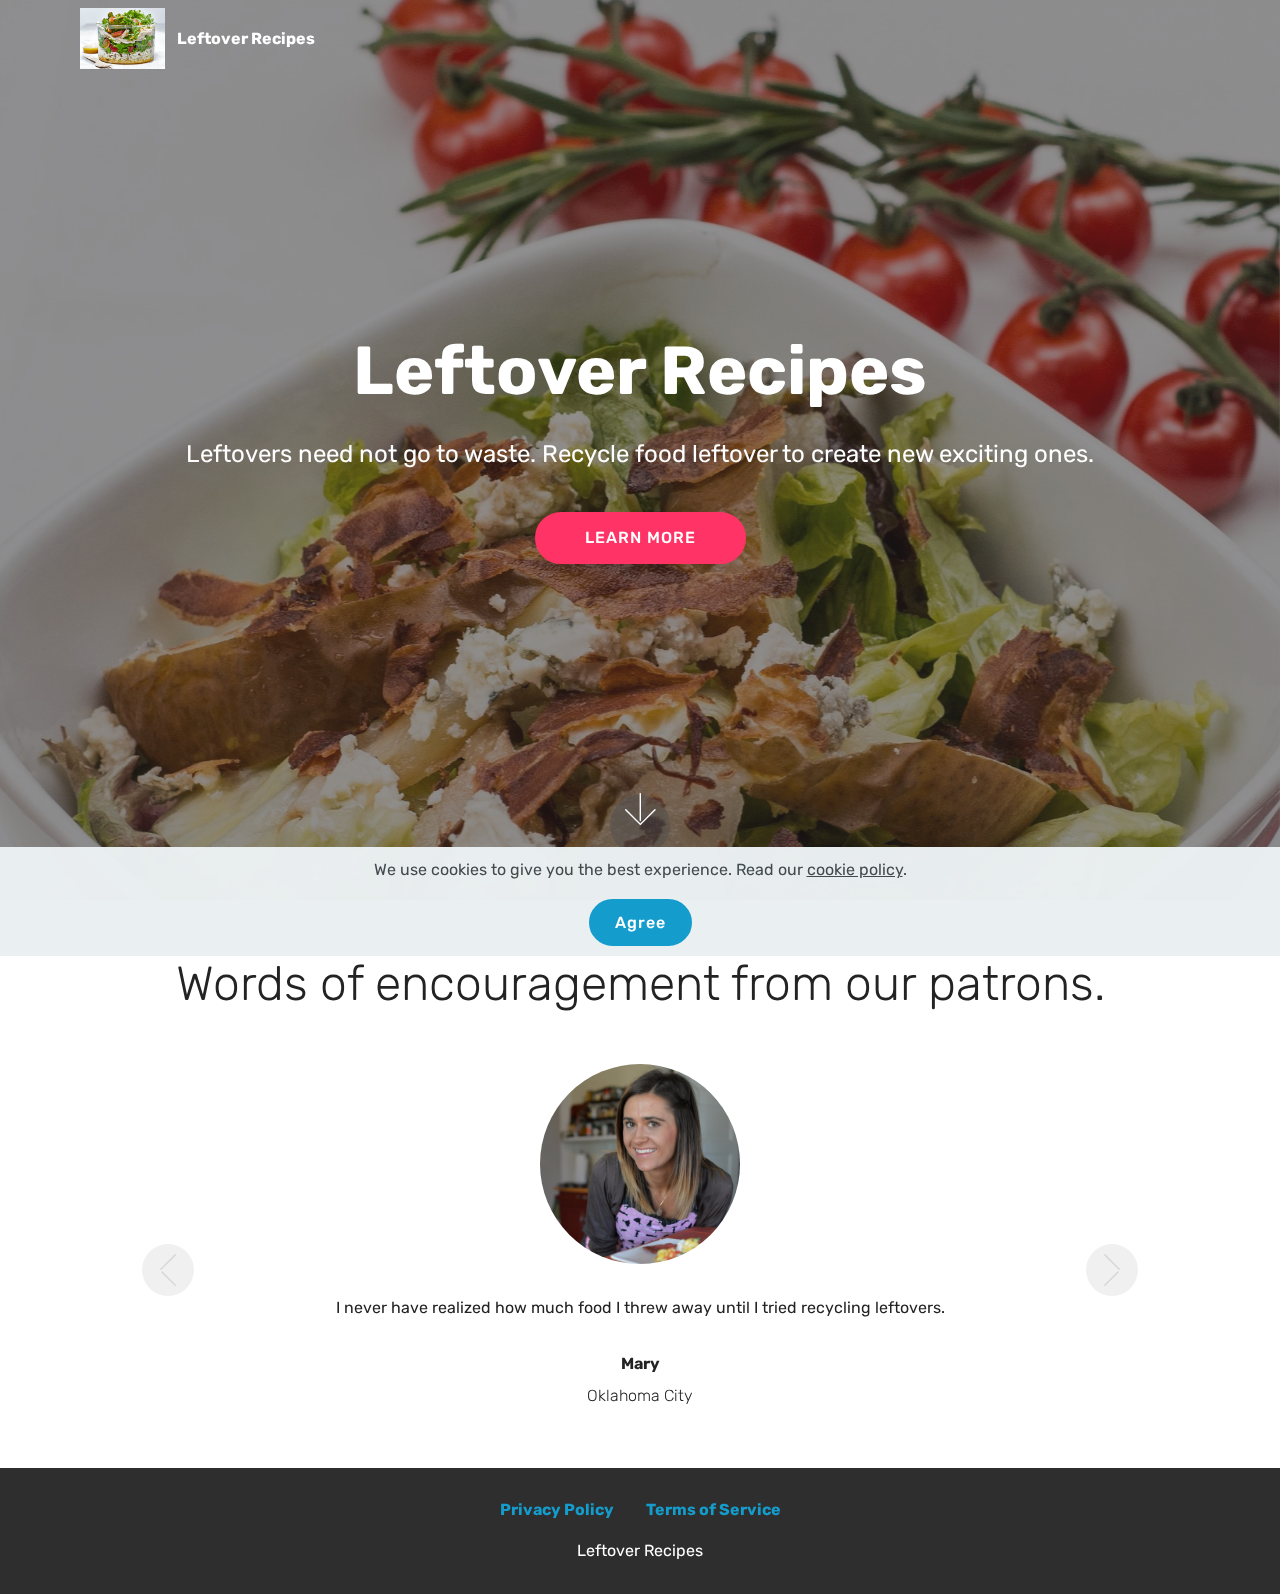
==== index.html @ 7e1d680c "create github pages" ====
<!DOCTYPE html>
<html  >
<head>
  <!-- Site made with Mobirise Website Builder v4.12.4, https://mobirise.com -->
  <meta charset="UTF-8">
  <meta http-equiv="X-UA-Compatible" content="IE=edge">
  <meta name="generator" content="Mobirise v4.12.4, mobirise.com">
  <meta name="twitter:card" content="summary_large_image"/>
  <meta name="twitter:image:src" content="assets/images/index-meta.jpeg">
  <meta property="og:image" content="assets/images/index-meta.jpeg">
  <meta name="twitter:title" content="Leftover Recipes - Home">
  <meta name="viewport" content="width=device-width, initial-scale=1, minimum-scale=1">
  <link rel="shortcut icon" href="assets/images/leftover-recipes.jpg" type="image/x-icon">
  <meta name="description" content="Leftovers need not go to waste. Recycle food leftover to create new exciting ones.">
  
  
  <title>Leftover Recipes - Home</title>
  <link rel="stylesheet" href="assets/web/assets/mobirise-icons/mobirise-icons.css">
  <link rel="stylesheet" href="assets/bootstrap/css/bootstrap.min.css">
  <link rel="stylesheet" href="assets/bootstrap/css/bootstrap-grid.min.css">
  <link rel="stylesheet" href="assets/bootstrap/css/bootstrap-reboot.min.css">
  <link rel="stylesheet" href="assets/web/assets/gdpr-plugin/gdpr-styles.css">
  <link rel="stylesheet" href="assets/tether/tether.min.css">
  <link rel="stylesheet" href="assets/socicon/css/styles.css">
  <link rel="stylesheet" href="assets/dropdown/css/style.css">
  <link rel="stylesheet" href="assets/theme/css/style.css">
  <link rel="preload" as="style" href="assets/mobirise/css/mbr-additional.css"><link rel="stylesheet" href="assets/mobirise/css/mbr-additional.css" type="text/css">
  
  
  
</head>
<body>
  <section class="menu cid-s7zmcyveAb" once="menu" id="menu1-0">

    

    <nav class="navbar navbar-expand beta-menu navbar-dropdown align-items-center navbar-fixed-top navbar-toggleable-sm bg-color transparent">
        <button class="navbar-toggler navbar-toggler-right" type="button" data-toggle="collapse" data-target="#navbarSupportedContent" aria-controls="navbarSupportedContent" aria-expanded="false" aria-label="Toggle navigation">
            <div class="hamburger">
                <span></span>
                <span></span>
                <span></span>
                <span></span>
            </div>
        </button>
        <div class="menu-logo">
            <div class="navbar-brand">
                <span class="navbar-logo">
                    <a href="index.html">
                         <img src="assets/images/leftover-recipes.jpg" alt="Mobirise" title="" style="height: 3.8rem;">
                    </a>
                </span>
                <span class="navbar-caption-wrap"><a class="navbar-caption text-white display-4" href="index.html">
                        Leftover Recipes<br></a></span>
            </div>
        </div>
        <div class="collapse navbar-collapse" id="navbarSupportedContent">
            
            
        </div>
    </nav>
</section>

<section class="engine"><a href="https://mobirise.info/p">website templates free download</a></section><section class="cid-s7zmdQbKcG mbr-fullscreen mbr-parallax-background" id="header2-1">

    

    <div class="mbr-overlay" style="opacity: 0.5; background-color: rgb(35, 35, 35);"></div>

    <div class="container align-center">
        <div class="row justify-content-md-center">
            <div class="mbr-white col-md-10">
                <h1 class="mbr-section-title mbr-bold pb-3 mbr-fonts-style display-1">Leftover Recipes</h1>
                
                <p class="mbr-text pb-3 mbr-fonts-style display-5">Leftovers need not go to waste. Recycle food leftover to create new exciting ones.</p>
                <div class="mbr-section-btn"><a class="btn btn-md btn-secondary display-4" href="product.html">LEARN MORE</a></div>
            </div>
        </div>
    </div>
    <div class="mbr-arrow hidden-sm-down" aria-hidden="true">
        <a href="#next">
            <i class="mbri-down mbr-iconfont"></i>
        </a>
    </div>
</section>

<section class="carousel slide testimonials-slider cid-s7znT4H8fy" data-interval="false" id="testimonials-slider1-5">
    
    

    

    <div class="container text-center">
        <h2 class="pb-5 mbr-fonts-style display-2">Words of encouragement from our patrons.</h2>

        <div class="carousel slide" role="listbox" data-pause="true" data-keyboard="false" data-ride="carousel" data-interval="5000">
            <div class="carousel-inner">
                
                
            <div class="carousel-item">
                    <div class="user col-md-8">
                        <div class="user_image">
                            <img src="assets/images/mbr-2.jpeg" alt="" title="">
                        </div>
                        <div class="user_text pb-3">
                            <p class="mbr-fonts-style display-7">
                                I never have realized how much food I threw away until I tried recycling leftovers.</p>
                        </div>
                        <div class="user_name mbr-bold pb-2 mbr-fonts-style display-7">Mary</div>
                        <div class="user_desk mbr-light mbr-fonts-style display-7">Oklahoma City</div>
                    </div>
                </div><div class="carousel-item">
                    <div class="user col-md-8">
                        <div class="user_image">
                            <img src="assets/images/mbr-3.jpeg" alt="" title="">
                        </div>
                        <div class="user_text pb-3">
                            <p class="mbr-fonts-style display-7">I don't mind eating leftovers but it's just so boring when you eat it cold or plain heated. But now I found some new excitement in being creative with my leftovers.&nbsp;</p>
                        </div>
                        <div class="user_name mbr-bold pb-2 mbr-fonts-style display-7">
                            Hannah</div>
                        <div class="user_desk mbr-light mbr-fonts-style display-7">
                            Idaho</div>
                    </div>
                </div></div>

            <div class="carousel-controls">
                <a class="carousel-control-prev" role="button" data-slide="prev">
                  <span aria-hidden="true" class="mbri-arrow-prev mbr-iconfont"></span>
                  <span class="sr-only">Previous</span>
                </a>
                
                <a class="carousel-control-next" role="button" data-slide="next">
                  <span aria-hidden="true" class="mbri-arrow-next mbr-iconfont"></span>
                  <span class="sr-only">Next</span>
                </a>
            </div>
        </div>
    </div>
</section>

<section once="footers" class="cid-s7zmz4a31J" id="footer7-4">

    

    

    <div class="container">
        <div class="media-container-row align-center mbr-white">
            <div class="row row-links">
                <ul class="foot-menu">
                    
                    
                    
                    
                    
                <li class="foot-menu-item mbr-fonts-style display-7"><a href="privacy.html"><strong>Privacy Policy</strong></a></li><li class="foot-menu-item mbr-fonts-style display-7"><a href="terms.html"><strong>Terms of Service</strong></a></li></ul>
            </div>
            
            <div class="row row-copirayt">
                <p class="mbr-text mb-0 mbr-fonts-style mbr-white align-center display-7">Leftover Recipes</p>
            </div>
        </div>
    </div>
</section>


  <script src="assets/web/assets/jquery/jquery.min.js"></script>
  <script src="assets/popper/popper.min.js"></script>
  <script src="assets/bootstrap/js/bootstrap.min.js"></script>
  <script src="assets/tether/tether.min.js"></script>
  <script src="assets/web/assets/cookies-alert-plugin/cookies-alert-core.js"></script>
  <script src="assets/web/assets/cookies-alert-plugin/cookies-alert-script.js"></script>
  <script src="assets/dropdown/js/nav-dropdown.js"></script>
  <script src="assets/dropdown/js/navbar-dropdown.js"></script>
  <script src="assets/touchswipe/jquery.touch-swipe.min.js"></script>
  <script src="assets/parallax/jarallax.min.js"></script>
  <script src="assets/bootstrapcarouselswipe/bootstrap-carousel-swipe.js"></script>
  <script src="assets/mbr-testimonials-slider/mbr-testimonials-slider.js"></script>
  <script src="assets/smoothscroll/smooth-scroll.js"></script>
  <script src="assets/theme/js/script.js"></script>
  
  
<input name="cookieData" type="hidden" data-cookie-customDialogSelector='null' data-cookie-colorText='#424a4d' data-cookie-colorBg='rgba(234, 239, 241, 0.99)' data-cookie-textButton='Agree' data-cookie-colorButton='' data-cookie-colorLink='#424a4d' data-cookie-underlineLink='true' data-cookie-text="We use cookies to give you the best experience. Read our <a href='privacy.html'>cookie policy</a>.">
  </body>
</html>
---- assets/web/assets/mobirise-icons/mobirise-icons.css ----
@font-face {
  font-family: 'MobiriseIcons';
  src:  url('mobirise-icons.eot?spat4u');
  src:  url('mobirise-icons.eot?spat4u#iefix') format('embedded-opentype'),
    url('mobirise-icons.ttf?spat4u') format('truetype'),
    url('mobirise-icons.woff?spat4u') format('woff'),
    url('mobirise-icons.svg?spat4u#MobiriseIcons') format('svg');
  font-weight: normal;
  font-style: normal;
  font-display: swap;
}

[class^="mbri-"], [class*=" mbri-"] {
  /* use !important to prevent issues with browser extensions that change fonts */
  font-family: MobiriseIcons !important;
  speak: none;
  font-style: normal;
  font-weight: normal;
  font-variant: normal;
  text-transform: none;
  line-height: 1;

  /* Better Font Rendering =========== */
  -webkit-font-smoothing: antialiased;
  -moz-osx-font-smoothing: grayscale;
}

.mbri-add-submenu:before {
  content: "\e900";
}
.mbri-alert:before {
  content: "\e901";
}
.mbri-align-center:before {
  content: "\e902";
}
.mbri-align-justify:before {
  content: "\e903";
}
.mbri-align-left:before {
  content: "\e904";
}
.mbri-align-right:before {
  content: "\e905";
}
.mbri-android:before {
  content: "\e906";
}
.mbri-apple:before {
  content: "\e907";
}
.mbri-arrow-down:before {
  content: "\e908";
}
.mbri-arrow-next:before {
  content: "\e909";
}
.mbri-arrow-prev:before {
  content: "\e90a";
}
.mbri-arrow-up:before {
  content: "\e90b";
}
.mbri-bold:before {
  content: "\e90c";
}
.mbri-bookmark:before {
  content: "\e90d";
}
.mbri-bootstrap:before {
  content: "\e90e";
}
.mbri-briefcase:before {
  content: "\e90f";
}
.mbri-browse:before {
  content: "\e910";
}
.mbri-bulleted-list:before {
  content: "\e911";
}
.mbri-calendar:before {
  content: "\e912";
}
.mbri-camera:before {
  content: "\e913";
}
.mbri-cart-add:before {
  content: "\e914";
}
.mbri-cart-full:before {
  content: "\e915";
}
.mbri-cash:before {
  content: "\e916";
}
.mbri-change-style:before {
  content: "\e917";
}
.mbri-chat:before {
  content: "\e918";
}
.mbri-clock:before {
  content: "\e919";
}
.mbri-close:before {
  content: "\e91a";
}
.mbri-cloud:before {
  content: "\e91b";
}
.mbri-code:before {
  content: "\e91c";
}
.mbri-contact-form:before {
  content: "\e91d";
}
.mbri-credit-card:before {
  content: "\e91e";
}
.mbri-cursor-click:before {
  content: "\e91f";
}
.mbri-cust-feedback:before {
  content: "\e920";
}
.mbri-database:before {
  content: "\e921";
}
.mbri-delivery:before {
  content: "\e922";
}
.mbri-desktop:before {
  content: "\e923";
}
.mbri-devices:before {
  content: "\e924";
}
.mbri-down:before {
  content: "\e925";
}
.mbri-download:before {
  content: "\e989";
}
.mbri-drag-n-drop:before {
  content: "\e927";
}
.mbri-drag-n-drop2:before {
  content: "\e928";
}
.mbri-edit:before {
  content: "\e929";
}
.mbri-edit2:before {
  content: "\e92a";
}
.mbri-error:before {
  content: "\e92b";
}
.mbri-extension:before {
  content: "\e92c";
}
.mbri-features:before {
  content: "\e92d";
}
.mbri-file:before {
  content: "\e92e";
}
.mbri-flag:before {
  content: "\e92f";
}
.mbri-folder:before {
  content: "\e930";
}
.mbri-gift:before {
  content: "\e931";
}
.mbri-github:before {
  content: "\e932";
}
.mbri-globe:before {
  content: "\e933";
}
.mbri-globe-2:before {
  content: "\e934";
}
.mbri-growing-chart:before {
  content: "\e935";
}
.mbri-hearth:before {
  content: "\e936";
}
.mbri-help:before {
  content: "\e937";
}
.mbri-home:before {
  content: "\e938";
}
.mbri-hot-cup:before {
  content: "\e939";
}
.mbri-idea:before {
  content: "\e93a";
}
.mbri-image-gallery:before {
  content: "\e93b";
}
.mbri-image-slider:before {
  content: "\e93c";
}
.mbri-info:before {
  content: "\e93d";
}
.mbri-italic:before {
  content: "\e93e";
}
.mbri-key:before {
  content: "\e93f";
}
.mbri-laptop:before {
  content: "\e940";
}
.mbri-layers:before {
  content: "\e941";
}
.mbri-left-right:before {
  content: "\e942";
}
.mbri-left:before {
  content: "\e943";
}
.mbri-letter:before {
  content: "\e944";
}
.mbri-like:before {
  content: "\e945";
}
.mbri-link:before {
  content: "\e946";
}
.mbri-lock:before {
  content: "\e947";
}
.mbri-login:before {
  content: "\e948";
}
.mbri-logout:before {
  content: "\e949";
}
.mbri-magic-stick:before {
  content: "\e94a";
}
.mbri-map-pin:before {
  content: "\e94b";
}
.mbri-menu:before {
  content: "\e94c";
}
.mbri-mobile:before {
  content: "\e94d";
}
.mbri-mobile2:before {
  content: "\e94e";
}
.mbri-mobirise:before {
  content: "\e94f";
}
.mbri-more-horizontal:before {
  content: "\e950";
}
.mbri-more-vertical:before {
  content: "\e951";
}
.mbri-music:before {
  content: "\e952";
}
.mbri-new-file:before {
  content: "\e953";
}
.mbri-numbered-list:before {
  content: "\e954";
}
.mbri-opened-folder:before {
  content: "\e955";
}
.mbri-pages:before {
  content: "\e956";
}
.mbri-paper-plane:before {
  content: "\e957";
}
.mbri-paperclip:before {
  content: "\e958";
}
.mbri-photo:before {
  content: "\e959";
}
.mbri-photos:before {
  content: "\e95a";
}
.mbri-pin:before {
  content: "\e95b";
}
.mbri-play:before {
  content: "\e95c";
}
.mbri-plus:before {
  content: "\e95d";
}
.mbri-preview:before {
  content: "\e95e";
}
.mbri-print:before {
  content: "\e95f";
}
.mbri-protect:before {
  content: "\e960";
}
.mbri-question:before {
  content: "\e961";
}
.mbri-quote-left:before {
  content: "\e962";
}
.mbri-quote-right:before {
  content: "\e963";
}
.mbri-refresh:before {
  content: "\e964";
}
.mbri-responsive:before {
  content: "\e965";
}
.mbri-right:before {
  content: "\e966";
}
.mbri-rocket:before {
  content: "\e967";
}
.mbri-sad-face:before {
  content: "\e968";
}
.mbri-sale:before {
  content: "\e969";
}
.mbri-save:before {
  content: "\e96a";
}
.mbri-search:before {
  content: "\e96b";
}
.mbri-setting:before {
  content: "\e96c";
}
.mbri-setting2:before {
  content: "\e96d";
}
.mbri-setting3:before {
  content: "\e96e";
}
.mbri-share:before {
  content: "\e96f";
}
.mbri-shopping-bag:before {
  content: "\e970";
}
.mbri-shopping-basket:before {
  content: "\e971";
}
.mbri-shopping-cart:before {
  content: "\e972";
}
.mbri-sites:before {
  content: "\e973";
}
.mbri-smile-face:before {
  content: "\e974";
}
.mbri-speed:before {
  content: "\e975";
}
.mbri-star:before {
  content: "\e976";
}
.mbri-success:before {
  content: "\e977";
}
.mbri-sun:before {
  content: "\e978";
}
.mbri-sun2:before {
  content: "\e979";
}
.mbri-tablet:before {
  content: "\e97a";
}
.mbri-tablet-vertical:before {
  content: "\e97b";
}
.mbri-target:before {
  content: "\e97c";
}
.mbri-timer:before {
  content: "\e97d";
}
.mbri-to-ftp:before {
  content: "\e97e";
}
.mbri-to-local-drive:before {
  content: "\e97f";
}
.mbri-touch-swipe:before {
  content: "\e980";
}
.mbri-touch:before {
  content: "\e981";
}
.mbri-trash:before {
  content: "\e982";
}
.mbri-underline:before {
  content: "\e983";
}
.mbri-unlink:before {
  content: "\e984";
}
.mbri-unlock:before {
  content: "\e985";
}
.mbri-up-down:before {
  content: "\e986";
}
.mbri-up:before {
  content: "\e987";
}
.mbri-update:before {
  content: "\e988";
}
.mbri-upload:before {
 content: "\e926"; 
}
.mbri-user:before {
  content: "\e98a";
}
.mbri-user2:before {
  content: "\e98b";
}
.mbri-users:before {
  content: "\e98c";
}
.mbri-video:before {
  content: "\e98d";
}
.mbri-video-play:before {
  content: "\e98e";
}
.mbri-watch:before {
  content: "\e98f";
}
.mbri-website-theme:before {
  content: "\e990";
}
.mbri-wifi:before {
  content: "\e991";
}
.mbri-windows:before {
  content: "\e992";
}
.mbri-zoom-out:before {
  content: "\e993";
}
.mbri-redo:before {
  content: "\e994";
}
.mbri-undo:before {
  content: "\e995";
}
---- assets/web/assets/gdpr-plugin/gdpr-styles.css ----
.gdpr-block {
    padding: 10px;
    font-size: 14px;
    display: block;
    width: 100%;
    text-align: center;
}
.gdpr-block.covert {
	display: none;
}
.textGDPR {
    position: relative;
}
.gdpr-block label span.textGDPR input[name='gdpr']{
    width: 15px;
    height: 15px;
    margin: 0;
    position: absolute;
    top: 2px;
    left: -20px;
}
.gdpr-block label {
    color: #a7a7a7;
    vertical-align: middle;
    user-select: none;
    margin-bottom: 0;
}
---- assets/socicon/css/styles.css ----
@charset "UTF-8";

@font-face {
  font-family: 'Socicon';
  src:  url('../fonts/socicon.eot');
  src:  url('../fonts/socicon.eot?#iefix') format('embedded-opentype'),
    url('../fonts/socicon.woff2') format('woff2'),
    url('../fonts/socicon.ttf') format('truetype'),
    url('../fonts/socicon.woff') format('woff'),
    url('../fonts/socicon.svg#socicon') format('svg');
  font-weight: normal;
  font-style: normal;
}

[data-icon]:before {
  font-family: "socicon" !important;
  content: attr(data-icon);
  font-style: normal !important;
  font-weight: normal !important;
  font-variant: normal !important;
  text-transform: none !important;
  speak: none;
  line-height: 1;
  -webkit-font-smoothing: antialiased;
  -moz-osx-font-smoothing: grayscale;
}

[class^="socicon-"], [class*=" socicon-"] {
  /* use !important to prevent issues with browser extensions that change fonts */
  font-family: 'Socicon' !important;
  speak: none;
  font-style: normal;
  font-weight: normal;
  font-variant: normal;
  text-transform: none;
  line-height: 1;

  /* Better Font Rendering =========== */
  -webkit-font-smoothing: antialiased;
  -moz-osx-font-smoothing: grayscale;
}

.socicon-eitaa:before {
  content: "\e97c";
}
.socicon-soroush:before {
  content: "\e97d";
}
.socicon-bale:before {
  content: "\e97e";
}
.socicon-zazzle:before {
  content: "\e97b";
}
.socicon-society6:before {
  content: "\e97a";
}
.socicon-redbubble:before {
  content: "\e979";
}
.socicon-avvo:before {
  content: "\e978";
}
.socicon-stitcher:before {
  content: "\e977";
}
.socicon-googlehangouts:before {
  content: "\e974";
}
.socicon-dlive:before {
  content: "\e975";
}
.socicon-vsco:before {
  content: "\e976";
}
.socicon-flipboard:before {
  content: "\e973";
}
.socicon-ubuntu:before {
  content: "\e958";
}
.socicon-artstation:before {
  content: "\e959";
}
.socicon-invision:before {
  content: "\e95a";
}
.socicon-torial:before {
  content: "\e95b";
}
.socicon-collectorz:before {
  content: "\e95c";
}
.socicon-seenthis:before {
  content: "\e95d";
}
.socicon-googleplaymusic:before {
  content: "\e95e";
}
.socicon-debian:before {
  content: "\e95f";
}
.socicon-filmfreeway:before {
  content: "\e960";
}
.socicon-gnome:before {
  content: "\e961";
}
.socicon-itchio:before {
  content: "\e962";
}
.socicon-jamendo:before {
  content: "\e963";
}
.socicon-mix:before {
  content: "\e964";
}
.socicon-sharepoint:before {
  content: "\e965";
}
.socicon-tinder:before {
  content: "\e966";
}
.socicon-windguru:before {
  content: "\e967";
}
.socicon-cdbaby:before {
  content: "\e968";
}
.socicon-elementaryos:before {
  content: "\e969";
}
.socicon-stage32:before {
  content: "\e96a";
}
.socicon-tiktok:before {
  content: "\e96b";
}
.socicon-gitter:before {
  content: "\e96c";
}
.socicon-letterboxd:before {
  content: "\e96d";
}
.socicon-threema:before {
  content: "\e96e";
}
.socicon-splice:before {
  content: "\e96f";
}
.socicon-metapop:before {
  content: "\e970";
}
.socicon-naver:before {
  content: "\e971";
}
.socicon-remote:before {
  content: "\e972";
}
.socicon-internet:before {
  content: "\e957";
}
.socicon-moddb:before {
  content: "\e94b";
}
.socicon-indiedb:before {
  content: "\e94c";
}
.socicon-traxsource:before {
  content: "\e94d";
}
.socicon-gamefor:before {
  content: "\e94e";
}
.socicon-pixiv:before {
  content: "\e94f";
}
.socicon-myanimelist:before {
  content: "\e950";
}
.socicon-blackberry:before {
  content: "\e951";
}
.socicon-wickr:before {
  content: "\e952";
}
.socicon-spip:before {
  content: "\e953";
}
.socicon-napster:before {
  content: "\e954";
}
.socicon-beatport:before {
  content: "\e955";
}
.socicon-hackerone:before {
  content: "\e956";
}
.socicon-hackernews:before {
  content: "\e946";
}
.socicon-smashwords:before {
  content: "\e947";
}
.socicon-kobo:before {
  content: "\e948";
}
.socicon-bookbub:before {
  content: "\e949";
}
.socicon-mailru:before {
  content: "\e94a";
}
.socicon-gitlab:before {
  content: "\e945";
}
.socicon-instructables:before {
  content: "\e944";
}
.socicon-portfolio:before {
  content: "\e943";
}
.socicon-codered:before {
  content: "\e940";
}
.socicon-origin:before {
  content: "\e941";
}
.socicon-nextdoor:before {
  content: "\e942";
}
.socicon-udemy:before {
  content: "\e93f";
}
.socicon-livemaster:before {
  content: "\e93e";
}
.socicon-crunchbase:before {
  content: "\e93b";
}
.socicon-homefy:before {
  content: "\e93c";
}
.socicon-calendly:before {
  content: "\e93d";
}
.socicon-realtor:before {
  content: "\e90f";
}
.socicon-tidal:before {
  content: "\e910";
}
.socicon-qobuz:before {
  content: "\e911";
}
.socicon-natgeo:before {
  content: "\e912";
}
.socicon-mastodon:before {
  content: "\e913";
}
.socicon-unsplash:before {
  content: "\e914";
}
.socicon-homeadvisor:before {
  content: "\e915";
}
.socicon-angieslist:before {
  content: "\e916";
}
.socicon-codepen:before {
  content: "\e917";
}
.socicon-slack:before {
  content: "\e918";
}
.socicon-openaigym:before {
  content: "\e919";
}
.socicon-logmein:before {
  content: "\e91a";
}
.socicon-fiverr:before {
  content: "\e91b";
}
.socicon-gotomeeting:before {
  content: "\e91c";
}
.socicon-aliexpress:before {
  content: "\e91d";
}
.socicon-guru:before {
  content: "\e91e";
}
.socicon-appstore:before {
  content: "\e91f";
}
.socicon-homes:before {
  content: "\e920";
}
.socicon-zoom:before {
  content: "\e921";
}
.socicon-alibaba:before {
  content: "\e922";
}
.socicon-craigslist:before {
  content: "\e923";
}
.socicon-wix:before {
  content: "\e924";
}
.socicon-redfin:before {
  content: "\e925";
}
.socicon-googlecalendar:before {
  content: "\e926";
}
.socicon-shopify:before {
  content: "\e927";
}
.socicon-freelancer:before {
  content: "\e928";
}
.socicon-seedrs:before {
  content: "\e929";
}
.socicon-bing:before {
  content: "\e92a";
}
.socicon-doodle:before {
  content: "\e92b";
}
.socicon-bonanza:before {
  content: "\e92c";
}
.socicon-squarespace:before {
  content: "\e92d";
}
.socicon-toptal:before {
  content: "\e92e";
}
.socicon-gust:before {
  content: "\e92f";
}
.socicon-ask:before {
  content: "\e930";
}
.socicon-trulia:before {
  content: "\e931";
}
.socicon-loomly:before {
  content: "\e932";
}
.socicon-ghost:before {
  content: "\e933";
}
.socicon-upwork:before {
  content: "\e934";
}
.socicon-fundable:before {
  content: "\e935";
}
.socicon-booking:before {
  content: "\e936";
}
.socicon-googlemaps:before {
  content: "\e937";
}
.socicon-zillow:before {
  content: "\e938";
}
.socicon-niconico:before {
  content: "\e939";
}
.socicon-toneden:before {
  content: "\e93a";
}
.socicon-augment:before {
  content: "\e908";
}
.socicon-bitbucket:before {
  content: "\e909";
}
.socicon-fyuse:before {
  content: "\e90a";
}
.socicon-yt-gaming:before {
  content: "\e90b";
}
.socicon-sketchfab:before {
  content: "\e90c";
}
.socicon-mobcrush:before {
  content: "\e90d";
}
.socicon-microsoft:before {
  content: "\e90e";
}
.socicon-pandora:before {
  content: "\e907";
}
.socicon-messenger:before {
  content: "\e906";
}
.socicon-gamewisp:before {
  content: "\e905";
}
.socicon-bloglovin:before {
  content: "\e904";
}
.socicon-tunein:before {
  content: "\e903";
}
.socicon-gamejolt:before {
  content: "\e901";
}
.socicon-trello:before {
  content: "\e902";
}
.socicon-spreadshirt:before {
  content: "\e900";
}
.socicon-500px:before {
  content: "\e000";
}
.socicon-8tracks:before {
  content: "\e001";
}
.socicon-airbnb:before {
  content: "\e002";
}
.socicon-alliance:before {
  content: "\e003";
}
.socicon-amazon:before {
  content: "\e004";
}
.socicon-amplement:before {
  content: "\e005";
}
.socicon-android:before {
  content: "\e006";
}
.socicon-angellist:before {
  content: "\e007";
}
.socicon-apple:before {
  content: "\e008";
}
.socicon-appnet:before {
  content: "\e009";
}
.socicon-baidu:before {
  content: "\e00a";
}
.socicon-bandcamp:before {
  content: "\e00b";
}
.socicon-battlenet:before {
  content: "\e00c";
}
.socicon-mixer:before {
  content: "\e00d";
}
.socicon-bebee:before {
  content: "\e00e";
}
.socicon-bebo:before {
  content: "\e00f";
}
.socicon-behance:before {
  content: "\e010";
}
.socicon-blizzard:before {
  content: "\e011";
}
.socicon-blogger:before {
  content: "\e012";
}
.socicon-buffer:before {
  content: "\e013";
}
.socicon-chrome:before {
  content: "\e014";
}
.socicon-coderwall:before {
  content: "\e015";
}
.socicon-curse:before {
  content: "\e016";
}
.socicon-dailymotion:before {
  content: "\e017";
}
.socicon-deezer:before {
  content: "\e018";
}
.socicon-delicious:before {
  content: "\e019";
}
.socicon-deviantart:before {
  content: "\e01a";
}
.socicon-diablo:before {
  content: "\e01b";
}
.socicon-digg:before {
  content: "\e01c";
}
.socicon-discord:before {
  content: "\e01d";
}
.socicon-disqus:before {
  content: "\e01e";
}
.socicon-douban:before {
  content: "\e01f";
}
.socicon-draugiem:before {
  content: "\e020";
}
.socicon-dribbble:before {
  content: "\e021";
}
.socicon-drupal:before {
  content: "\e022";
}
.socicon-ebay:before {
  content: "\e023";
}
.socicon-ello:before {
  content: "\e024";
}
.socicon-endomodo:before {
  content: "\e025";
}
.socicon-envato:before {
  content: "\e026";
}
.socicon-etsy:before {
  content: "\e027";
}
.socicon-facebook:before {
  content: "\e028";
}
.socicon-feedburner:before {
  content: "\e029";
}
.socicon-filmweb:before {
  content: "\e02a";
}
.socicon-firefox:before {
  content: "\e02b";
}
.socicon-flattr:before {
  content: "\e02c";
}
.socicon-flickr:before {
  content: "\e02d";
}
.socicon-formulr:before {
  content: "\e02e";
}
.socicon-forrst:before {
  content: "\e02f";
}
.socicon-foursquare:before {
  content: "\e030";
}
.socicon-friendfeed:before {
  content: "\e031";
}
.socicon-github:before {
  content: "\e032";
}
.socicon-goodreads:before {
  content: "\e033";
}
.socicon-google:before {
  content: "\e034";
}
.socicon-googlescholar:before {
  content: "\e035";
}
.socicon-googlegroups:before {
  content: "\e036";
}
.socicon-googlephotos:before {
  content: "\e037";
}
.socicon-googleplus:before {
  content: "\e038";
}
.socicon-grooveshark:before {
  content: "\e039";
}
.socicon-hackerrank:before {
  content: "\e03a";
}
.socicon-hearthstone:before {
  content: "\e03b";
}
.socicon-hellocoton:before {
  content: "\e03c";
}
.socicon-heroes:before {
  content: "\e03d";
}
.socicon-smashcast:before {
  content: "\e03e";
}
.socicon-horde:before {
  content: "\e03f";
}
.socicon-houzz:before {
  content: "\e040";
}
.socicon-icq:before {
  content: "\e041";
}
.socicon-identica:before {
  content: "\e042";
}
.socicon-imdb:before {
  content: "\e043";
}
.socicon-instagram:before {
  content: "\e044";
}
.socicon-issuu:before {
  content: "\e045";
}
.socicon-istock:before {
  content: "\e046";
}
.socicon-itunes:before {
  content: "\e047";
}
.socicon-keybase:before {
  content: "\e048";
}
.socicon-lanyrd:before {
  content: "\e049";
}
.socicon-lastfm:before {
  content: "\e04a";
}
.socicon-line:before {
  content: "\e04b";
}
.socicon-linkedin:before {
  content: "\e04c";
}
.socicon-livejournal:before {
  content: "\e04d";
}
.socicon-lyft:before {
  content: "\e04e";
}
.socicon-macos:before {
  content: "\e04f";
}
.socicon-mail:before {
  content: "\e050";
}
.socicon-medium:before {
  content: "\e051";
}
.socicon-meetup:before {
  content: "\e052";
}
.socicon-mixcloud:before {
  content: "\e053";
}
.socicon-modelmayhem:before {
  content: "\e054";
}
.socicon-mumble:before {
  content: "\e055";
}
.socicon-myspace:before {
  content: "\e056";
}
.socicon-newsvine:before {
  content: "\e057";
}
.socicon-nintendo:before {
  content: "\e058";
}
.socicon-npm:before {
  content: "\e059";
}
.socicon-odnoklassniki:before {
  content: "\e05a";
}
.socicon-openid:before {
  content: "\e05b";
}
.socicon-opera:before {
  content: "\e05c";
}
.socicon-outlook:before {
  content: "\e05d";
}
.socicon-overwatch:before {
  content: "\e05e";
}
.socicon-patreon:before {
  content: "\e05f";
}
.socicon-paypal:before {
  content: "\e060";
}
.socicon-periscope:before {
  content: "\e061";
}
.socicon-persona:before {
  content: "\e062";
}
.socicon-pinterest:before {
  content: "\e063";
}
.socicon-play:before {
  content: "\e064";
}
.socicon-player:before {
  content: "\e065";
}
.socicon-playstation:before {
  content: "\e066";
}
.socicon-pocket:before {
  content: "\e067";
}
.socicon-qq:before {
  content: "\e068";
}
.socicon-quora:before {
  content: "\e069";
}
.socicon-raidcall:before {
  content: "\e06a";
}
.socicon-ravelry:before {
  content: "\e06b";
}
.socicon-reddit:before {
  content: "\e06c";
}
.socicon-renren:before {
  content: "\e06d";
}
.socicon-researchgate:before {
  content: "\e06e";
}
.socicon-residentadvisor:before {
  content: "\e06f";
}
.socicon-reverbnation:before {
  content: "\e070";
}
.socicon-rss:before {
  content: "\e071";
}
.socicon-sharethis:before {
  content: "\e072";
}
.socicon-skype:before {
  content: "\e073";
}
.socicon-slideshare:before {
  content: "\e074";
}
.socicon-smugmug:before {
  content: "\e075";
}
.socicon-snapchat:before {
  content: "\e076";
}
.socicon-songkick:before {
  content: "\e077";
}
.socicon-soundcloud:before {
  content: "\e078";
}
.socicon-spotify:before {
  content: "\e079";
}
.socicon-stackexchange:before {
  content: "\e07a";
}
.socicon-stackoverflow:before {
  content: "\e07b";
}
.socicon-starcraft:before {
  content: "\e07c";
}
.socicon-stayfriends:before {
  content: "\e07d";
}
.socicon-steam:before {
  content: "\e07e";
}
.socicon-storehouse:before {
  content: "\e07f";
}
.socicon-strava:before {
  content: "\e080";
}
.socicon-streamjar:before {
  content: "\e081";
}
.socicon-stumbleupon:before {
  content: "\e082";
}
.socicon-swarm:before {
  content: "\e083";
}
.socicon-teamspeak:before {
  content: "\e084";
}
.socicon-teamviewer:before {
  content: "\e085";
}
.socicon-technorati:before {
  content: "\e086";
}
.socicon-telegram:before {
  content: "\e087";
}
.socicon-tripadvisor:before {
  content: "\e088";
}
.socicon-tripit:before {
  content: "\e089";
}
.socicon-triplej:before {
  content: "\e08a";
}
.socicon-tumblr:before {
  content: "\e08b";
}
.socicon-twitch:before {
  content: "\e08c";
}
.socicon-twitter:before {
  content: "\e08d";
}
.socicon-uber:before {
  content: "\e08e";
}
.socicon-ventrilo:before {
  content: "\e08f";
}
.socicon-viadeo:before {
  content: "\e090";
}
.socicon-viber:before {
  content: "\e091";
}
.socicon-viewbug:before {
  content: "\e092";
}
.socicon-vimeo:before {
  content: "\e093";
}
.socicon-vine:before {
  content: "\e094";
}
.socicon-vkontakte:before {
  content: "\e095";
}
.socicon-warcraft:before {
  content: "\e096";
}
.socicon-wechat:before {
  content: "\e097";
}
.socicon-weibo:before {
  content: "\e098";
}
.socicon-whatsapp:before {
  content: "\e099";
}
.socicon-wikipedia:before {
  content: "\e09a";
}
.socicon-windows:before {
  content: "\e09b";
}
.socicon-wordpress:before {
  content: "\e09c";
}
.socicon-wykop:before {
  content: "\e09d";
}
.socicon-xbox:before {
  content: "\e09e";
}
.socicon-xing:before {
  content: "\e09f";
}
.socicon-yahoo:before {
  content: "\e0a0";
}
.socicon-yammer:before {
  content: "\e0a1";
}
.socicon-yandex:before {
  content: "\e0a2";
}
.socicon-yelp:before {
  content: "\e0a3";
}
.socicon-younow:before {
  content: "\e0a4";
}
.socicon-youtube:before {
  content: "\e0a5";
}
.socicon-zapier:before {
  content: "\e0a6";
}
.socicon-zerply:before {
  content: "\e0a7";
}
.socicon-zomato:before {
  content: "\e0a8";
}
.socicon-zynga:before {
  content: "\e0a9";
}
---- assets/dropdown/css/style.css ----
.navbar-dropdown {
  left: 0;
  padding: 0;
  position: absolute;
  right: 0;
  top: 0;
  transition: all 0.45s ease;
  z-index: 1030;
  background: #282828; }
  .navbar-dropdown .navbar-logo {
    margin-right: 0.8rem;
    transition: margin 0.3s ease-in-out;
    vertical-align: middle; }
    .navbar-dropdown .navbar-logo img {
      height: 3.125rem;
      transition: all 0.3s ease-in-out; }
    .navbar-dropdown .navbar-logo.mbr-iconfont {
      font-size: 3.125rem;
      line-height: 3.125rem; }
  .navbar-dropdown .navbar-caption {
    font-weight: 700;
    white-space: normal;
    vertical-align: -4px;
    line-height: 3.125rem !important; }
    .navbar-dropdown .navbar-caption, .navbar-dropdown .navbar-caption:hover {
      color: inherit;
      text-decoration: none; }
  .navbar-dropdown .mbr-iconfont + .navbar-caption {
    vertical-align: -1px; }
  .navbar-dropdown.navbar-fixed-top {
    position: fixed; }
  .navbar-dropdown .navbar-brand span {
    vertical-align: -4px; }
  .navbar-dropdown.bg-color.transparent {
    background: none; }
  .navbar-dropdown.navbar-short .navbar-brand {
    padding: 0.625rem 0; }
    .navbar-dropdown.navbar-short .navbar-brand span {
      vertical-align: -1px; }
  .navbar-dropdown.navbar-short .navbar-caption {
    line-height: 2.375rem !important;
    vertical-align: -2px; }
  .navbar-dropdown.navbar-short .navbar-logo {
    margin-right: 0.5rem; }
    .navbar-dropdown.navbar-short .navbar-logo img {
      height: 2.375rem; }
    .navbar-dropdown.navbar-short .navbar-logo.mbr-iconfont {
      font-size: 2.375rem;
      line-height: 2.375rem; }
  .navbar-dropdown.navbar-short .mbr-table-cell {
    height: 3.625rem; }
  .navbar-dropdown .navbar-close {
    left: 0.6875rem;
    position: fixed;
    top: 0.75rem;
    z-index: 1000; }
  .navbar-dropdown .hamburger-icon {
    content: "";
    display: inline-block;
    vertical-align: middle;
    width: 16px;
    -webkit-box-shadow: 0 -6px 0 1px #282828,0 0 0 1px #282828,0 6px 0 1px #282828;
    -moz-box-shadow: 0 -6px 0 1px #282828,0 0 0 1px #282828,0 6px 0 1px #282828;
    box-shadow: 0 -6px 0 1px #282828,0 0 0 1px #282828,0 6px 0 1px #282828; }

.dropdown-menu .dropdown-toggle[data-toggle="dropdown-submenu"]::after {
  border-bottom: 0.35em solid transparent;
  border-left: 0.35em solid;
  border-right: 0;
  border-top: 0.35em solid transparent;
  margin-left: 0.3rem; }

.dropdown-menu .dropdown-item:focus {
  outline: 0; }

.nav-dropdown {
  font-size: 0.75rem;
  font-weight: 500;
  height: auto !important; }
  .nav-dropdown .nav-btn {
    padding-left: 1rem; }
  .nav-dropdown .link {
    margin: .667em 1.667em;
    font-weight: 500;
    padding: 0;
    transition: color .2s ease-in-out; }
    .nav-dropdown .link.dropdown-toggle {
      margin-right: 2.583em; }
      .nav-dropdown .link.dropdown-toggle::after {
        margin-left: .25rem;
        border-top: 0.35em solid;
        border-right: 0.35em solid transparent;
        border-left: 0.35em solid transparent;
        border-bottom: 0; }
      .nav-dropdown .link.dropdown-toggle[aria-expanded="true"] {
        margin: 0;
        padding: 0.667em 3.263em  0.667em 1.667em; }
  .nav-dropdown .link::after,
  .nav-dropdown .dropdown-item::after {
    color: inherit; }
  .nav-dropdown .btn {
    font-size: 0.75rem;
    font-weight: 700;
    letter-spacing: 0;
    margin-bottom: 0;
    padding-left: 1.25rem;
    padding-right: 1.25rem; }
  .nav-dropdown .dropdown-menu {
    border-radius: 0;
    border: 0;
    left: 0;
    margin: 0;
    padding-bottom: 1.25rem;
    padding-top: 1.25rem;
    position: relative; }
  .nav-dropdown .dropdown-submenu {
    margin-left: 0.125rem;
    top: 0; }
  .nav-dropdown .dropdown-item {
    font-weight: 500;
    line-height: 2;
    padding: 0.3846em 4.615em 0.3846em 1.5385em;
    position: relative;
    transition: color .2s ease-in-out, background-color .2s ease-in-out; }
    .nav-dropdown .dropdown-item::after {
      margin-top: -0.3077em;
      position: absolute;
      right: 1.1538em;
      top: 50%; }
    .nav-dropdown .dropdown-item:focus, .nav-dropdown .dropdown-item:hover {
      background: none; }

@media (max-width: 767px) {
  .nav-dropdown.navbar-toggleable-sm {
    bottom: 0;
    display: none;
    left: 0;
    overflow-x: hidden;
    position: fixed;
    top: 0;
    transform: translateX(-100%);
    -ms-transform: translateX(-100%);
    -webkit-transform: translateX(-100%);
    width: 18.75rem;
    z-index: 999; } }
.nav-dropdown.navbar-toggleable-xl {
  bottom: 0;
  display: none;
  left: 0;
  overflow-x: hidden;
  position: fixed;
  top: 0;
  transform: translateX(-100%);
  -ms-transform: translateX(-100%);
  -webkit-transform: translateX(-100%);
  width: 18.75rem;
  z-index: 999; }

.nav-dropdown-sm {
  display: block !important;
  overflow-x: hidden;
  overflow: auto;
  padding-top: 3.875rem; }
  .nav-dropdown-sm::after {
    content: "";
    display: block;
    height: 3rem;
    width: 100%; }
  .nav-dropdown-sm.collapse.in ~ .navbar-close {
    display: block !important; }
  .nav-dropdown-sm.collapsing, .nav-dropdown-sm.collapse.in {
    transform: translateX(0);
    -ms-transform: translateX(0);
    -webkit-transform: translateX(0);
    transition: all 0.25s ease-out;
    -webkit-transition: all 0.25s ease-out;
    background: #282828; }
  .nav-dropdown-sm.collapsing[aria-expanded="false"] {
    transform: translateX(-100%);
    -ms-transform: translateX(-100%);
    -webkit-transform: translateX(-100%); }
  .nav-dropdown-sm .nav-item {
    display: block;
    margin-left: 0 !important;
    padding-left: 0; }
  .nav-dropdown-sm .link,
  .nav-dropdown-sm .dropdown-item {
    border-top: 1px dotted rgba(255, 255, 255, 0.1);
    font-size: 0.8125rem;
    line-height: 1.6;
    margin: 0 !important;
    padding: 0.875rem 2.4rem 0.875rem 1.5625rem !important;
    position: relative;
    white-space: normal; }
    .nav-dropdown-sm .link:focus, .nav-dropdown-sm .link:hover,
    .nav-dropdown-sm .dropdown-item:focus,
    .nav-dropdown-sm .dropdown-item:hover {
      background: rgba(0, 0, 0, 0.2) !important;
      color: #c0a375; }
  .nav-dropdown-sm .nav-btn {
    position: relative;
    padding: 1.5625rem 1.5625rem 0 1.5625rem; }
    .nav-dropdown-sm .nav-btn::before {
      border-top: 1px dotted rgba(255, 255, 255, 0.1);
      content: "";
      left: 0;
      position: absolute;
      top: 0;
      width: 100%; }
    .nav-dropdown-sm .nav-btn + .nav-btn {
      padding-top: 0.625rem; }
      .nav-dropdown-sm .nav-btn + .nav-btn::before {
        display: none; }
  .nav-dropdown-sm .btn {
    padding: 0.625rem 0; }
  .nav-dropdown-sm .dropdown-toggle[data-toggle="dropdown-submenu"]::after {
    margin-left: .25rem;
    border-top: 0.35em solid;
    border-right: 0.35em solid transparent;
    border-left: 0.35em solid transparent;
    border-bottom: 0; }
  .nav-dropdown-sm .dropdown-toggle[data-toggle="dropdown-submenu"][aria-expanded="true"]::after {
    border-top: 0;
    border-right: 0.35em solid transparent;
    border-left: 0.35em solid transparent;
    border-bottom: 0.35em solid; }
  .nav-dropdown-sm .dropdown-menu {
    margin: 0;
    padding: 0;
    position: relative;
    top: 0;
    left: 0;
    width: 100%;
    border: 0;
    float: none;
    border-radius: 0;
    background: none; }
  .nav-dropdown-sm .dropdown-submenu {
    left: 100%;
    margin-left: 0.125rem;
    margin-top: -1.25rem;
    top: 0; }

.navbar-toggleable-sm .nav-dropdown .dropdown-menu {
  position: absolute; }

.navbar-toggleable-sm .nav-dropdown .dropdown-submenu {
  left: 100%;
  margin-left: 0.125rem;
  margin-top: -1.25rem;
  top: 0; }

.navbar-toggleable-sm.opened .nav-dropdown .dropdown-menu {
  position: relative; }

.navbar-toggleable-sm.opened .nav-dropdown .dropdown-submenu {
  left: 0;
  margin-left: 00rem;
  margin-top: 0rem;
  top: 0; }

.is-builder .nav-dropdown.collapsing {
  transition: none !important; }

/*# sourceMappingURL=style.css.map */
---- assets/theme/css/style.css ----
/*!
 * Mobirise v4 theme (https://mobirise.com/)
 * Copyright 2017 Mobirise
 */
section {
  background-color: #eeeeee;
}

.form-control:focus {
  box-shadow: none;
}

:focus {
  outline: none;
}

body {
  font-style: normal;
  line-height: 1.5;
}

section,
.container,
.container-fluid {
  position: relative;
  word-wrap: break-word;
}

a.mbr-iconfont:hover {
  text-decoration: none;
}

.article .lead p,
.article .lead ul,
.article .lead ol,
.article .lead pre,
.article .lead blockquote {
  margin-bottom: 0;
}

ul,
ol,
pre,
blockquote {
  margin-bottom: 2.3125rem;
}

pre {
  background: #f4f4f4;
  padding: 10px 24px;
  white-space: pre-wrap;
}

.inactive {
  -webkit-user-select: none;
  -moz-user-select: none;
  -ms-user-select: none;
  user-select: none;
  pointer-events: none;
  -webkit-user-drag: none;
  user-drag: none;
}

.mbr-section__comments .row {
  justify-content: center;
  -webkit-justify-content: center;
}

a {
  font-style: normal;
  font-weight: 400;
  cursor: pointer;
}

a, a:hover {
  text-decoration: none;
}

figure {
  margin-bottom: 0;
}

body {
  color: #232323;
}

h1,
h2,
h3,
h4,
h5,
h6,
.h1,
.h2,
.h3,
.h4,
.h5,
.h6,
.display-1,
.display-2,
.display-3,
.display-4 {
  line-height: 1;
  word-break: break-word;
  word-wrap: break-word;
}

.mbr-section-title {
  font-style: normal;
  line-height: 1.2;
}

.mbr-section-subtitle {
  line-height: 1.3;
}

.mbr-text {
  font-style: normal;
  line-height: 1.6;
}

b,
strong {
  font-weight: bold;
}

blockquote {
  padding: 10px 0 10px 20px;
  position: relative;
  border-left: 2px solid;
  border-color: #ff3366;
}

input:-webkit-autofill, input:-webkit-autofill:hover, input:-webkit-autofill:focus, input:-webkit-autofill:active {
  transition-delay: 9999s;
  transition-property: background-color, color;
}

textarea[type='hidden'] {
  display: none;
}

body {
  position: relative;
}

section {
  background-position: 50% 50%;
  background-repeat: no-repeat;
  background-size: cover;
}

section .mbr-background-video,
section .mbr-background-video-preview {
  position: absolute;
  bottom: 0;
  left: 0;
  right: 0;
  top: 0;
}

.hidden {
  visibility: hidden;
}

.mbr-z-index20 {
  z-index: 20;
}

/*! Base colors */
.mbr-white {
  color: #ffffff;
}

.mbr-black {
  color: #000000;
}

.mbr-bg-white {
  background-color: #ffffff;
}

.mbr-bg-black {
  background-color: #000000;
}

/*! Text-aligns */
.align-left {
  text-align: left;
}

.align-center {
  text-align: center;
}

.align-right {
  text-align: right;
}

@media (max-width: 767px) {
  .align-left,
  .align-center,
  .align-right,
  .mbr-section-btn,
  .mbr-section-title {
    text-align: center;
  }
}

/*! Font-weight  */
.mbr-light {
  font-weight: 300;
}

.mbr-regular {
  font-weight: 400;
}

.mbr-semibold {
  font-weight: 500;
}

.mbr-bold {
  font-weight: 700;
}

/*! Media  */
.media-size-item {
  -moz-flex: 1 1 auto;
  -o-flex: 1 1 auto;
  flex: 1 1 auto;
}

.media-content {
  flex-basis: 100%;
}

.media-container-row {
  display: flex;
  flex-direction: row;
  flex-wrap: wrap;
  justify-content: center;
  align-content: center;
  align-items: start;
}

.media-container-row .media-size-item {
  width: 400px;
}

.media-container-column {
  display: flex;
  flex-direction: column;
  flex-wrap: wrap;
  justify-content: center;
  align-content: center;
  align-items: stretch;
}

.media-container-column > * {
  width: 100%;
}

@media (min-width: 992px) {
  .media-container-row {
    flex-wrap: nowrap;
  }
}

figure {
  overflow: hidden;
}

figure[mbr-media-size] {
  transition: width 0.1s;
}

.mbr-figure img,
.mbr-figure iframe {
  display: block;
  width: 100%;
}

.card {
  background-color: transparent;
  border: none;
}

.card-box {
  width: 100%;
}

.card-img {
  text-align: center;
  flex-shrink: 0;
  -webkit-flex-shrink: 0;
}

.media {
  max-width: 100%;
  margin: 0 auto;
}

.mbr-figure {
  -ms-grid-row-align: center;
  align-self: center;
}

.media-container > div {
  max-width: 100%;
}

.mbr-figure img,
.card-img img {
  width: 100%;
}

@media (max-width: 991px) {
  .media-size-item {
    width: auto !important;
  }
  .media {
    width: auto;
  }
  .mbr-figure {
    width: 100% !important;
  }
}

/*! Buttons */
.btn {
  font-weight: 500;
  border-width: 2px;
  font-style: normal;
  letter-spacing: 1px;
  margin: .4rem .8rem;
  white-space: normal;
  transition: all .3s ease-in-out;
  display: inline-flex;
  align-items: center;
  justify-content: center;
  word-break: break-word;
  -webkit-align-items: center;
  -webkit-justify-content: center;
  display: -webkit-inline-flex;
}

.btn-sm {
  font-weight: 500;
  letter-spacing: 1px;
  transition: all .3s ease-in-out;
}

.btn-md {
  font-weight: 500;
  letter-spacing: 1px;
  margin: .4rem .8rem !important;
  transition: all .3s ease-in-out;
}

.btn-lg {
  font-weight: 500;
  letter-spacing: 1px;
  margin: .4rem .8rem !important;
  transition: all .3s ease-in-out;
}

.mbr-section-btn {
  margin-left: -0.25rem;
  margin-right: -0.25rem;
  font-size: 0;
}

nav .mbr-section-btn {
  margin-left: 0rem;
  margin-right: 0rem;
}

.btn-form {
  border-radius: 0;
}

.btn-form:hover {
  cursor: pointer;
}

/*! Btn icon margin */
.btn .mbr-iconfont,
.btn.btn-sm .mbr-iconfont {
  cursor: pointer;
  margin-right: 0.5rem;
}

.btn.btn-md .mbr-iconfont,
.btn.btn-md .mbr-iconfont {
  margin-right: 0.8rem;
}

.mbr-regular {
  font-weight: 400;
}

.mbr-semibold {
  font-weight: 500;
}

.mbr-bold {
  font-weight: 700;
}

[type='submit'] {
  -webkit-appearance: none;
}

/*! Full-screen */
.mbr-fullscreen .mbr-overlay {
  min-height: 100vh;
}

.mbr-fullscreen {
  display: flex;
  display: -moz-flex;
  display: -ms-flex;
  display: -o-flex;
  align-items: center;
  -webkit-align-items: center;
  min-height: 100vh;
  padding-top: 3rem;
  padding-bottom: 3rem;
}

/*! Map */
.map {
  height: 25rem;
  position: relative;
}

.map iframe {
  width: 100%;
  height: 100%;
}

.mbr-overlay {
  background-color: #000;
  bottom: 0;
  left: 0;
  opacity: .5;
  position: absolute;
  right: 0;
  top: 0;
  z-index: 0;
  pointer-events: none;
}

/* Form */
blockquote {
  font-style: italic;
  padding: 10px 0 10px 20px;
  font-size: 1.09rem;
  position: relative;
  border-width: 3px;
}

.form-control {
  background-color: #f5f5f5;
  box-shadow: none;
  color: #565656;
  line-height: 1.43;
  min-height: 3.5em;
  padding: 1.07em .5em;
}

.form-control, .form-control:focus {
  border: 1px solid #e8e8e8;
}

.form-active .form-control:invalid {
  border-color: red;
}

.form-control-label {
  position: relative;
  cursor: pointer;
  margin-bottom: .357em;
  padding: 0;
}

.alert {
  color: #ffffff;
  border-radius: 0;
  border: 0;
  font-size: .875rem;
  line-height: 1.5;
  margin-bottom: 1.875rem;
  padding: 1.25rem;
  position: relative;
}

.alert.alert-form::after {
  background-color: inherit;
  bottom: -7px;
  content: "";
  display: block;
  height: 14px;
  left: 50%;
  margin-left: -7px;
  position: absolute;
  transform: rotate(45deg);
  width: 14px;
  -webkit-transform: rotate(45deg);
}

.form-asterisk {
  font-family: initial;
  position: absolute;
  top: -2px;
  font-weight: normal;
}

/*! Scroll to top arrow */
#scrollToTop a i:before {
  content: '';
  position: absolute;
  height: 40%;
  top: 25%;
  background: #fff;
  width: 2px;
  left: calc(50% - 1px);
}

#scrollToTop a i:after {
  content: '';
  position: absolute;
  display: block;
  border-top: 2px solid #fff;
  border-right: 2px solid #fff;
  width: 40%;
  height: 40%;
  left: 30%;
  bottom: 30%;
  transform: rotate(135deg);
  -webkit-transform: rotate(135deg);
}

.mbr-arrow-up {
  bottom: 25px;
  right: 90px;
  position: fixed;
  text-align: right;
  z-index: 5000;
  color: #ffffff;
  font-size: 32px;
  transform: rotate(180deg);
  -webkit-transform: rotate(180deg);
}

.mbr-arrow-up a {
  background: rgba(0, 0, 0, 0.2);
  border-radius: 3px;
  color: #fff;
  display: inline-block;
  height: 60px;
  width: 60px;
  outline-style: none !important;
  position: relative;
  text-decoration: none;
  transition: all 0.3s ease-in-out;
  cursor: pointer;
  text-align: center;
}

.mbr-arrow-up a:hover {
  background-color: rgba(0, 0, 0, 0.4);
}

.mbr-arrow-up a i {
  line-height: 60px;
}

.mbr-arrow-up-icon {
  display: block;
  color: #fff;
}

.mbr-arrow-up-icon::before {
  content: '\203a';
  display: inline-block;
  font-family: serif;
  font-size: 32px;
  line-height: 1;
  font-style: normal;
  position: relative;
  top: 6px;
  left: -4px;
  -webkit-transform: rotate(-90deg);
  transform: rotate(-90deg);
}

/*! Arrow Down */
.mbr-arrow {
  position: absolute;
  bottom: 45px;
  left: 50%;
  width: 60px;
  height: 60px;
  cursor: pointer;
  background-color: rgba(80, 80, 80, 0.5);
  border-radius: 50%;
  -webkit-transform: translateX(-50%);
  transform: translateX(-50%);
}

.mbr-arrow > a {
  display: inline-block;
  text-decoration: none;
  outline-style: none;
  -webkit-animation: arrowdown 1.7s ease-in-out infinite;
  animation: arrowdown 1.7s ease-in-out infinite;
}

.mbr-arrow > a > i {
  position: absolute;
  top: -2px;
  left: 15px;
  font-size: 2rem;
}

@keyframes arrowdown {
  0% {
    transform: translateY(0px);
    -webkit-transform: translateY(0px);
  }
  50% {
    transform: translateY(-5px);
    -webkit-transform: translateY(-5px);
  }
  100% {
    transform: translateY(0px);
    -webkit-transform: translateY(0px);
  }
}

@-webkit-keyframes arrowdown {
  0% {
    transform: translateY(0px);
    -webkit-transform: translateY(0px);
  }
  50% {
    transform: translateY(-5px);
    -webkit-transform: translateY(-5px);
  }
  100% {
    transform: translateY(0px);
    -webkit-transform: translateY(0px);
  }
}

@media (max-width: 500px) {
  .mbr-arrow-up {
    left: 50%;
    right: auto;
    transform: translateX(-50%) rotate(180deg);
    -webkit-transform: translateX(-50%) rotate(180deg);
  }
}

/*Gradients animation*/
@keyframes gradient-animation {
  from {
    background-position: 0% 100%;
    -webkit-animation-timing-function: ease-in-out;
            animation-timing-function: ease-in-out;
  }
  to {
    background-position: 100% 0%;
    -webkit-animation-timing-function: ease-in-out;
            animation-timing-function: ease-in-out;
  }
}

@-webkit-keyframes gradient-animation {
  from {
    background-position: 0% 100%;
    -webkit-animation-timing-function: ease-in-out;
            animation-timing-function: ease-in-out;
  }
  to {
    background-position: 100% 0%;
    -webkit-animation-timing-function: ease-in-out;
            animation-timing-function: ease-in-out;
  }
}

.bg-gradient {
  background-size: 200% 200%;
  animation: gradient-animation 5s infinite alternate;
  -webkit-animation: gradient-animation 5s infinite alternate;
}

.menu .navbar-brand {
  display: -webkit-flex;
}

.menu .navbar-brand span {
  display: flex;
  display: -webkit-flex;
}

.menu .navbar-brand .navbar-caption-wrap {
  display: -webkit-flex;
}

.menu .navbar-brand .navbar-logo img {
  display: -webkit-flex;
}

@media (min-width: 768px) and (max-width: 1023px) {
  .menu .navbar-toggleable-sm .navbar-nav {
    display: -ms-flexbox;
  }
}

@media (max-width: 1023px) {
  .menu .navbar-collapse {
    max-height: 93.5vh;
  }
  .menu .navbar-collapse.show {
    overflow: auto;
  }
}

@media (min-width: 1024px) {
  .menu .navbar-nav.nav-dropdown {
    display: -webkit-flex;
  }
  .menu .navbar-toggleable-sm .navbar-collapse {
    display: -webkit-flex !important;
  }
  .menu .collapsed .navbar-collapse {
    max-height: 93.5vh;
  }
  .menu .collapsed .navbar-collapse.show {
    overflow: auto;
  }
}

@media (max-width: 767px) {
  .menu .navbar-collapse {
    max-height: 80vh;
  }
}

/* Others*/
.note-check a[data-value=Rubik] {
  font-style: normal;
}

.mbr-arrow a {
  color: #ffffff;
}

@media (max-width: 767px) {
  .mbr-arrow {
    display: none;
  }
}

.navbar {
  display: -webkit-flex;
  -webkit-flex-wrap: wrap;
  -webkit-align-items: center;
  -webkit-justify-content: space-between;
}

.navbar-collapse {
  -webkit-flex-basis: 100%;
  -webkit-flex-grow: 1;
  -webkit-align-items: center;
}

.nav-dropdown .link {
  padding: 0.667em 1.667em !important;
  margin: 0 !important;
}

.nav {
  display: -webkit-flex;
  -webkit-flex-wrap: wrap;
}

.row {
  display: -webkit-flex;
  -webkit-flex-wrap: wrap;
}

.justify-content-center {
  -webkit-justify-content: center;
}

.form-inline {
  display: -webkit-flex;
  -webkit-align-items: center;
}

.card-wrapper {
  -webkit-flex: 1;
}

.carousel-control {
  z-index: 10;
  display: -webkit-flex;
  -webkit-align-items: center;
  -webkit-justify-content: center;
}

.carousel-controls {
  display: -webkit-flex;
}

.media {
  display: -webkit-flex;
}

.form-group:focus {
  outline: none;
}

.jq-selectbox__select {
  padding: 1.07em 0.5em;
  position: absolute;
  top: 0;
  left: 0;
  width: 100%;
}

.jq-selectbox__dropdown {
  position: absolute;
  top: 100%;
  left: 0 !important;
  width: 100% !important;
}

.jq-selectbox__trigger-arrow {
  -webkit-transform: translateY(-50%);
          transform: translateY(-50%);
}

.jq-selectbox li {
  padding: 1.07em 0.5em;
}

input[type='range'] {
  padding-left: 0 !important;
  padding-right: 0 !important;
}

.modal-dialog,
.modal-content {
  height: 100%;
}

.modal-dialog .carousel-inner {
  height: calc(100vh - 1.75rem);
}

@media (max-width: 575px) {
  .modal-dialog .carousel-inner {
    height: calc(100vh - 1rem);
  }
}

.carousel-item {
  text-align: center;
}

.carousel-item img {
  margin: auto;
}

.navbar-toggler {
  align-self: flex-start;
  padding: 0.25rem 0.75rem;
  font-size: 1.25rem;
  line-height: 1;
  background: transparent;
  border: 1px solid transparent;
  border-radius: 0.25rem;
}

.navbar-toggler:focus,
.navbar-toggler:hover {
  text-decoration: none;
}

.navbar-toggler-icon {
  display: inline-block;
  width: 1.5em;
  height: 1.5em;
  vertical-align: middle;
  content: '';
  background: no-repeat center center;
  background-size: 100% 100%;
}

.navbar-toggler-left {
  position: absolute;
  left: 1rem;
}

.navbar-toggler-right {
  position: absolute;
  right: 1rem;
}

@media (max-width: 575px) {
  .navbar-toggleable .navbar-nav .dropdown-menu {
    position: static;
    float: none;
  }
  .navbar-toggleable > .container {
    padding-right: 0;
    padding-left: 0;
  }
}

@media (min-width: 576px) {
  .navbar-toggleable {
    flex-direction: row;
    flex-wrap: nowrap;
    align-items: center;
  }
  .navbar-toggleable .navbar-nav {
    flex-direction: row;
  }
  .navbar-toggleable .navbar-nav .nav-link {
    padding-right: 0.5rem;
    padding-left: 0.5rem;
  }
  .navbar-toggleable > .container {
    display: flex;
    flex-wrap: nowrap;
    align-items: center;
  }
  .navbar-toggleable .navbar-collapse {
    display: flex !important;
    width: 100%;
  }
  .navbar-toggleable .navbar-toggler {
    display: none;
  }
}

@media (max-width: 767px) {
  .navbar-toggleable-sm .navbar-nav .dropdown-menu {
    position: static;
    float: none;
  }
  .navbar-toggleable-sm > .container {
    padding-right: 0;
    padding-left: 0;
  }
}

@media (min-width: 768px) {
  .navbar-toggleable-sm {
    flex-direction: row;
    flex-wrap: nowrap;
    align-items: center;
  }
  .navbar-toggleable-sm .navbar-nav {
    flex-direction: row;
  }
  .navbar-toggleable-sm .navbar-nav .nav-link {
    padding-right: 0.5rem;
    padding-left: 0.5rem;
  }
  .navbar-toggleable-sm > .container {
    display: flex;
    flex-wrap: nowrap;
    align-items: center;
  }
  .navbar-toggleable-sm .navbar-collapse {
    display: none;
    width: 100%;
  }
  .navbar-toggleable-sm .navbar-toggler {
    display: none;
  }
}

@media (max-width: 1023px) {
  .navbar-toggleable-md .navbar-nav .dropdown-menu {
    position: static;
    float: none;
  }
  .navbar-toggleable-md > .container {
    padding-right: 0;
    padding-left: 0;
  }
}

@media (min-width: 1024px) {
  .navbar-toggleable-md {
    flex-direction: row;
    flex-wrap: nowrap;
    align-items: center;
  }
  .navbar-toggleable-md .navbar-nav {
    flex-direction: row;
  }
  .navbar-toggleable-md .navbar-nav .nav-link {
    padding-right: 0.5rem;
    padding-left: 0.5rem;
  }
  .navbar-toggleable-md > .container {
    display: flex;
    flex-wrap: nowrap;
    align-items: center;
  }
  .navbar-toggleable-md .navbar-collapse {
    display: flex !important;
    width: 100%;
  }
  .navbar-toggleable-md .navbar-toggler {
    display: none;
  }
}

@media (max-width: 1199px) {
  .navbar-toggleable-lg .navbar-nav .dropdown-menu {
    position: static;
    float: none;
  }
  .navbar-toggleable-lg > .container {
    padding-right: 0;
    padding-left: 0;
  }
}

@media (min-width: 1200px) {
  .navbar-toggleable-lg {
    flex-direction: row;
    flex-wrap: nowrap;
    align-items: center;
  }
  .navbar-toggleable-lg .navbar-nav {
    flex-direction: row;
  }
  .navbar-toggleable-lg .navbar-nav .nav-link {
    padding-right: 0.5rem;
    padding-left: 0.5rem;
  }
  .navbar-toggleable-lg > .container {
    display: flex;
    flex-wrap: nowrap;
    align-items: center;
  }
  .navbar-toggleable-lg .navbar-collapse {
    display: flex !important;
    width: 100%;
  }
  .navbar-toggleable-lg .navbar-toggler {
    display: none;
  }
}

.navbar-toggleable-xl {
  flex-direction: row;
  flex-wrap: nowrap;
  align-items: center;
}

.navbar-toggleable-xl .navbar-nav .dropdown-menu {
  position: static;
  float: none;
}

.navbar-toggleable-xl > .container {
  padding-right: 0;
  padding-left: 0;
}

.navbar-toggleable-xl .navbar-nav {
  flex-direction: row;
}

.navbar-toggleable-xl .navbar-nav .nav-link {
  padding-right: 0.5rem;
  padding-left: 0.5rem;
}

.navbar-toggleable-xl > .container {
  display: flex;
  flex-wrap: nowrap;
  align-items: center;
}

.navbar-toggleable-xl .navbar-collapse {
  display: flex !important;
  width: 100%;
}

.navbar-toggleable-xl .navbar-toggler {
  display: none;
}

.card-img {
  width: auto;
}

.menu .navbar.collapsed:not(.beta-menu) {
  flex-direction: column;
}

.carousel-item.active,
.carousel-item-next,
.carousel-item-prev {
  display: flex;
}

.note-air-layout .dropup .dropdown-menu,
.note-air-layout .navbar-fixed-bottom .dropdown .dropdown-menu {
  bottom: initial !important;
}

html,
body {
  height: auto;
  min-height: 100vh;
}

.dropup .dropdown-toggle::after {
  display: none;
}
.engine {
	position: absolute;
	text-indent: -2400px;
	text-align: center;
	padding: 0;
	top: 0;
	left: -2400px;
}
---- assets/mobirise/css/mbr-additional.css ----
@import url(https://fonts.googleapis.com/css?family=Rubik:300,300i,400,400i,500,500i,700,700i,900,900i&display=swap);





body {
  font-family: Rubik;
}
.display-1 {
  font-family: 'Rubik', sans-serif;
  font-size: 4.25rem;
  font-display: swap;
}
.display-1 > .mbr-iconfont {
  font-size: 6.8rem;
}
.display-2 {
  font-family: 'Rubik', sans-serif;
  font-size: 3rem;
  font-display: swap;
}
.display-2 > .mbr-iconfont {
  font-size: 4.8rem;
}
.display-4 {
  font-family: 'Rubik', sans-serif;
  font-size: 1rem;
  font-display: swap;
}
.display-4 > .mbr-iconfont {
  font-size: 1.6rem;
}
.display-5 {
  font-family: 'Rubik', sans-serif;
  font-size: 1.5rem;
  font-display: swap;
}
.display-5 > .mbr-iconfont {
  font-size: 2.4rem;
}
.display-7 {
  font-family: 'Rubik', sans-serif;
  font-size: 1rem;
  font-display: swap;
}
.display-7 > .mbr-iconfont {
  font-size: 1.6rem;
}
/* ---- Fluid typography for mobile devices ---- */
/* 1.4 - font scale ratio ( bootstrap == 1.42857 ) */
/* 100vw - current viewport width */
/* (48 - 20)  48 == 48rem == 768px, 20 == 20rem == 320px(minimal supported viewport) */
/* 0.65 - min scale variable, may vary */
@media (max-width: 768px) {
  .display-1 {
    font-size: 3.4rem;
    font-size: calc( 2.1374999999999997rem + (4.25 - 2.1374999999999997) * ((100vw - 20rem) / (48 - 20)));
    line-height: calc( 1.4 * (2.1374999999999997rem + (4.25 - 2.1374999999999997) * ((100vw - 20rem) / (48 - 20))));
  }
  .display-2 {
    font-size: 2.4rem;
    font-size: calc( 1.7rem + (3 - 1.7) * ((100vw - 20rem) / (48 - 20)));
    line-height: calc( 1.4 * (1.7rem + (3 - 1.7) * ((100vw - 20rem) / (48 - 20))));
  }
  .display-4 {
    font-size: 0.8rem;
    font-size: calc( 1rem + (1 - 1) * ((100vw - 20rem) / (48 - 20)));
    line-height: calc( 1.4 * (1rem + (1 - 1) * ((100vw - 20rem) / (48 - 20))));
  }
  .display-5 {
    font-size: 1.2rem;
    font-size: calc( 1.175rem + (1.5 - 1.175) * ((100vw - 20rem) / (48 - 20)));
    line-height: calc( 1.4 * (1.175rem + (1.5 - 1.175) * ((100vw - 20rem) / (48 - 20))));
  }
}
/* Buttons */
.btn {
  padding: 1rem 3rem;
  border-radius: 3px;
}
.btn-sm {
  padding: 0.6rem 1.5rem;
  border-radius: 3px;
}
.btn-md {
  padding: 1rem 3rem;
  border-radius: 3px;
}
.btn-lg {
  padding: 1.2rem 3.2rem;
  border-radius: 3px;
}
.bg-primary {
  background-color: #149dcc !important;
}
.bg-success {
  background-color: #f7ed4a !important;
}
.bg-info {
  background-color: #82786e !important;
}
.bg-warning {
  background-color: #879a9f !important;
}
.bg-danger {
  background-color: #b1a374 !important;
}
.btn-primary,
.btn-primary:active {
  background-color: #149dcc !important;
  border-color: #149dcc !important;
  color: #ffffff !important;
}
.btn-primary:hover,
.btn-primary:focus,
.btn-primary.focus,
.btn-primary.active {
  color: #ffffff !important;
  background-color: #0d6786 !important;
  border-color: #0d6786 !important;
}
.btn-primary.disabled,
.btn-primary:disabled {
  color: #ffffff !important;
  background-color: #0d6786 !important;
  border-color: #0d6786 !important;
}
.btn-secondary,
.btn-secondary:active {
  background-color: #ff3366 !important;
  border-color: #ff3366 !important;
  color: #ffffff !important;
}
.btn-secondary:hover,
.btn-secondary:focus,
.btn-secondary.focus,
.btn-secondary.active {
  color: #ffffff !important;
  background-color: #e50039 !important;
  border-color: #e50039 !important;
}
.btn-secondary.disabled,
.btn-secondary:disabled {
  color: #ffffff !important;
  background-color: #e50039 !important;
  border-color: #e50039 !important;
}
.btn-info,
.btn-info:active {
  background-color: #82786e !important;
  border-color: #82786e !important;
  color: #ffffff !important;
}
.btn-info:hover,
.btn-info:focus,
.btn-info.focus,
.btn-info.active {
  color: #ffffff !important;
  background-color: #59524b !important;
  border-color: #59524b !important;
}
.btn-info.disabled,
.btn-info:disabled {
  color: #ffffff !important;
  background-color: #59524b !important;
  border-color: #59524b !important;
}
.btn-success,
.btn-success:active {
  background-color: #f7ed4a !important;
  border-color: #f7ed4a !important;
  color: #3f3c03 !important;
}
.btn-success:hover,
.btn-success:focus,
.btn-success.focus,
.btn-success.active {
  color: #3f3c03 !important;
  background-color: #eadd0a !important;
  border-color: #eadd0a !important;
}
.btn-success.disabled,
.btn-success:disabled {
  color: #3f3c03 !important;
  background-color: #eadd0a !important;
  border-color: #eadd0a !important;
}
.btn-warning,
.btn-warning:active {
  background-color: #879a9f !important;
  border-color: #879a9f !important;
  color: #ffffff !important;
}
.btn-warning:hover,
.btn-warning:focus,
.btn-warning.focus,
.btn-warning.active {
  color: #ffffff !important;
  background-color: #617479 !important;
  border-color: #617479 !important;
}
.btn-warning.disabled,
.btn-warning:disabled {
  color: #ffffff !important;
  background-color: #617479 !important;
  border-color: #617479 !important;
}
.btn-danger,
.btn-danger:active {
  background-color: #b1a374 !important;
  border-color: #b1a374 !important;
  color: #ffffff !important;
}
.btn-danger:hover,
.btn-danger:focus,
.btn-danger.focus,
.btn-danger.active {
  color: #ffffff !important;
  background-color: #8b7d4e !important;
  border-color: #8b7d4e !important;
}
.btn-danger.disabled,
.btn-danger:disabled {
  color: #ffffff !important;
  background-color: #8b7d4e !important;
  border-color: #8b7d4e !important;
}
.btn-white {
  color: #333333 !important;
}
.btn-white,
.btn-white:active {
  background-color: #ffffff !important;
  border-color: #ffffff !important;
  color: #808080 !important;
}
.btn-white:hover,
.btn-white:focus,
.btn-white.focus,
.btn-white.active {
  color: #808080 !important;
  background-color: #d9d9d9 !important;
  border-color: #d9d9d9 !important;
}
.btn-white.disabled,
.btn-white:disabled {
  color: #808080 !important;
  background-color: #d9d9d9 !important;
  border-color: #d9d9d9 !important;
}
.btn-black,
.btn-black:active {
  background-color: #333333 !important;
  border-color: #333333 !important;
  color: #ffffff !important;
}
.btn-black:hover,
.btn-black:focus,
.btn-black.focus,
.btn-black.active {
  color: #ffffff !important;
  background-color: #0d0d0d !important;
  border-color: #0d0d0d !important;
}
.btn-black.disabled,
.btn-black:disabled {
  color: #ffffff !important;
  background-color: #0d0d0d !important;
  border-color: #0d0d0d !important;
}
.btn-primary-outline,
.btn-primary-outline:active {
  background: none;
  border-color: #0b566f;
  color: #0b566f;
}
.btn-primary-outline:hover,
.btn-primary-outline:focus,
.btn-primary-outline.focus,
.btn-primary-outline.active {
  color: #ffffff;
  background-color: #149dcc;
  border-color: #149dcc;
}
.btn-primary-outline.disabled,
.btn-primary-outline:disabled {
  color: #ffffff !important;
  background-color: #149dcc !important;
  border-color: #149dcc !important;
}
.btn-secondary-outline,
.btn-secondary-outline:active {
  background: none;
  border-color: #cc0033;
  color: #cc0033;
}
.btn-secondary-outline:hover,
.btn-secondary-outline:focus,
.btn-secondary-outline.focus,
.btn-secondary-outline.active {
  color: #ffffff;
  background-color: #ff3366;
  border-color: #ff3366;
}
.btn-secondary-outline.disabled,
.btn-secondary-outline:disabled {
  color: #ffffff !important;
  background-color: #ff3366 !important;
  border-color: #ff3366 !important;
}
.btn-info-outline,
.btn-info-outline:active {
  background: none;
  border-color: #4b453f;
  color: #4b453f;
}
.btn-info-outline:hover,
.btn-info-outline:focus,
.btn-info-outline.focus,
.btn-info-outline.active {
  color: #ffffff;
  background-color: #82786e;
  border-color: #82786e;
}
.btn-info-outline.disabled,
.btn-info-outline:disabled {
  color: #ffffff !important;
  background-color: #82786e !important;
  border-color: #82786e !important;
}
.btn-success-outline,
.btn-success-outline:active {
  background: none;
  border-color: #d2c609;
  color: #d2c609;
}
.btn-success-outline:hover,
.btn-success-outline:focus,
.btn-success-outline.focus,
.btn-success-outline.active {
  color: #3f3c03;
  background-color: #f7ed4a;
  border-color: #f7ed4a;
}
.btn-success-outline.disabled,
.btn-success-outline:disabled {
  color: #3f3c03 !important;
  background-color: #f7ed4a !important;
  border-color: #f7ed4a !important;
}
.btn-warning-outline,
.btn-warning-outline:active {
  background: none;
  border-color: #55666b;
  color: #55666b;
}
.btn-warning-outline:hover,
.btn-warning-outline:focus,
.btn-warning-outline.focus,
.btn-warning-outline.active {
  color: #ffffff;
  background-color: #879a9f;
  border-color: #879a9f;
}
.btn-warning-outline.disabled,
.btn-warning-outline:disabled {
  color: #ffffff !important;
  background-color: #879a9f !important;
  border-color: #879a9f !important;
}
.btn-danger-outline,
.btn-danger-outline:active {
  background: none;
  border-color: #7a6e45;
  color: #7a6e45;
}
.btn-danger-outline:hover,
.btn-danger-outline:focus,
.btn-danger-outline.focus,
.btn-danger-outline.active {
  color: #ffffff;
  background-color: #b1a374;
  border-color: #b1a374;
}
.btn-danger-outline.disabled,
.btn-danger-outline:disabled {
  color: #ffffff !important;
  background-color: #b1a374 !important;
  border-color: #b1a374 !important;
}
.btn-black-outline,
.btn-black-outline:active {
  background: none;
  border-color: #000000;
  color: #000000;
}
.btn-black-outline:hover,
.btn-black-outline:focus,
.btn-black-outline.focus,
.btn-black-outline.active {
  color: #ffffff;
  background-color: #333333;
  border-color: #333333;
}
.btn-black-outline.disabled,
.btn-black-outline:disabled {
  color: #ffffff !important;
  background-color: #333333 !important;
  border-color: #333333 !important;
}
.btn-white-outline,
.btn-white-outline:active,
.btn-white-outline.active {
  background: none;
  border-color: #ffffff;
  color: #ffffff;
}
.btn-white-outline:hover,
.btn-white-outline:focus,
.btn-white-outline.focus {
  color: #333333;
  background-color: #ffffff;
  border-color: #ffffff;
}
.text-primary {
  color: #149dcc !important;
}
.text-secondary {
  color: #ff3366 !important;
}
.text-success {
  color: #f7ed4a !important;
}
.text-info {
  color: #82786e !important;
}
.text-warning {
  color: #879a9f !important;
}
.text-danger {
  color: #b1a374 !important;
}
.text-white {
  color: #ffffff !important;
}
.text-black {
  color: #000000 !important;
}
a.text-primary:hover,
a.text-primary:focus {
  color: #0b566f !important;
}
a.text-secondary:hover,
a.text-secondary:focus {
  color: #cc0033 !important;
}
a.text-success:hover,
a.text-success:focus {
  color: #d2c609 !important;
}
a.text-info:hover,
a.text-info:focus {
  color: #4b453f !important;
}
a.text-warning:hover,
a.text-warning:focus {
  color: #55666b !important;
}
a.text-danger:hover,
a.text-danger:focus {
  color: #7a6e45 !important;
}
a.text-white:hover,
a.text-white:focus {
  color: #b3b3b3 !important;
}
a.text-black:hover,
a.text-black:focus {
  color: #4d4d4d !important;
}
.alert-success {
  background-color: #70c770;
}
.alert-info {
  background-color: #82786e;
}
.alert-warning {
  background-color: #879a9f;
}
.alert-danger {
  background-color: #b1a374;
}
.mbr-section-btn a.btn:not(.btn-form) {
  border-radius: 100px;
}
.mbr-section-btn a.btn:not(.btn-form):hover,
.mbr-section-btn a.btn:not(.btn-form):focus {
  box-shadow: none !important;
}
.mbr-section-btn a.btn:not(.btn-form):hover,
.mbr-section-btn a.btn:not(.btn-form):focus {
  box-shadow: 0 10px 40px 0 rgba(0, 0, 0, 0.2) !important;
  -webkit-box-shadow: 0 10px 40px 0 rgba(0, 0, 0, 0.2) !important;
}
.mbr-gallery-filter li a {
  border-radius: 100px !important;
}
.mbr-gallery-filter li.active .btn {
  background-color: #149dcc;
  border-color: #149dcc;
  color: #ffffff;
}
.mbr-gallery-filter li.active .btn:focus {
  box-shadow: none;
}
.nav-tabs .nav-link {
  border-radius: 100px !important;
}
a,
a:hover {
  color: #149dcc;
}
.mbr-plan-header.bg-primary .mbr-plan-subtitle,
.mbr-plan-header.bg-primary .mbr-plan-price-desc {
  color: #b4e6f8;
}
.mbr-plan-header.bg-success .mbr-plan-subtitle,
.mbr-plan-header.bg-success .mbr-plan-price-desc {
  color: #ffffff;
}
.mbr-plan-header.bg-info .mbr-plan-subtitle,
.mbr-plan-header.bg-info .mbr-plan-price-desc {
  color: #beb8b2;
}
.mbr-plan-header.bg-warning .mbr-plan-subtitle,
.mbr-plan-header.bg-warning .mbr-plan-price-desc {
  color: #ced6d8;
}
.mbr-plan-header.bg-danger .mbr-plan-subtitle,
.mbr-plan-header.bg-danger .mbr-plan-price-desc {
  color: #dfd9c6;
}
/* Scroll to top button*/
.scrollToTop_wraper {
  display: none;
}
.form-control {
  font-family: 'Rubik', sans-serif;
  font-size: 1rem;
  font-display: swap;
}
.form-control > .mbr-iconfont {
  font-size: 1.6rem;
}
blockquote {
  border-color: #149dcc;
}
/* Forms */
.mbr-form .btn {
  margin: .4rem 0;
}
.mbr-form .input-group-btn a.btn {
  border-radius: 100px !important;
}
.mbr-form .input-group-btn a.btn:hover {
  box-shadow: 0 10px 40px 0 rgba(0, 0, 0, 0.2);
}
.mbr-form .input-group-btn button[type="submit"] {
  border-radius: 100px !important;
  padding: 1rem 3rem;
}
.mbr-form .input-group-btn button[type="submit"]:hover {
  box-shadow: 0 10px 40px 0 rgba(0, 0, 0, 0.2);
}
.form2 .form-control {
  border-top-left-radius: 100px;
  border-bottom-left-radius: 100px;
}
.form2 .input-group-btn a.btn {
  border-top-left-radius: 0 !important;
  border-bottom-left-radius: 0 !important;
}
.form2 .input-group-btn button[type="submit"] {
  border-top-left-radius: 0 !important;
  border-bottom-left-radius: 0 !important;
}
.form3 input[type="email"] {
  border-radius: 100px !important;
}
@media (max-width: 349px) {
  .form2 input[type="email"] {
    border-radius: 100px !important;
  }
  .form2 .input-group-btn a.btn {
    border-radius: 100px !important;
  }
  .form2 .input-group-btn button[type="submit"] {
    border-radius: 100px !important;
  }
}
@media (max-width: 767px) {
  .btn {
    font-size: .75rem !important;
  }
  .btn .mbr-iconfont {
    font-size: 1rem !important;
  }
}
/* Footer */
.mbr-footer-content li::before,
.mbr-footer .mbr-contacts li::before {
  background: #149dcc;
}
.mbr-footer-content li a:hover,
.mbr-footer .mbr-contacts li a:hover {
  color: #149dcc;
}
.footer3 input[type="email"],
.footer4 input[type="email"] {
  border-radius: 100px !important;
}
.footer3 .input-group-btn a.btn,
.footer4 .input-group-btn a.btn {
  border-radius: 100px !important;
}
.footer3 .input-group-btn button[type="submit"],
.footer4 .input-group-btn button[type="submit"] {
  border-radius: 100px !important;
}
/* Headers*/
.header13 .form-inline input[type="email"],
.header14 .form-inline input[type="email"] {
  border-radius: 100px;
}
.header13 .form-inline input[type="text"],
.header14 .form-inline input[type="text"] {
  border-radius: 100px;
}
.header13 .form-inline input[type="tel"],
.header14 .form-inline input[type="tel"] {
  border-radius: 100px;
}
.header13 .form-inline a.btn,
.header14 .form-inline a.btn {
  border-radius: 100px;
}
.header13 .form-inline button,
.header14 .form-inline button {
  border-radius: 100px !important;
}
@media screen and (-ms-high-contrast: active), (-ms-high-contrast: none) {
  .card-wrapper {
    flex: auto !important;
  }
}
.jq-selectbox li:hover,
.jq-selectbox li.selected {
  background-color: #149dcc;
  color: #ffffff;
}
.jq-selectbox .jq-selectbox__trigger-arrow,
.jq-number__spin.minus:after,
.jq-number__spin.plus:after {
  transition: 0.4s;
  border-top-color: currentColor;
  border-bottom-color: currentColor;
}
.jq-selectbox:hover .jq-selectbox__trigger-arrow,
.jq-number__spin.minus:hover:after,
.jq-number__spin.plus:hover:after {
  border-top-color: #149dcc;
  border-bottom-color: #149dcc;
}
.xdsoft_datetimepicker .xdsoft_calendar td.xdsoft_default,
.xdsoft_datetimepicker .xdsoft_calendar td.xdsoft_current,
.xdsoft_datetimepicker .xdsoft_timepicker .xdsoft_time_box > div > div.xdsoft_current {
  color: #ffffff !important;
  background-color: #149dcc !important;
  box-shadow: none !important;
}
.xdsoft_datetimepicker .xdsoft_calendar td:hover,
.xdsoft_datetimepicker .xdsoft_timepicker .xdsoft_time_box > div > div:hover {
  color: #ffffff !important;
  background: #ff3366 !important;
  box-shadow: none !important;
}
.lazy-bg {
  background-image: none !important;
}
.lazy-placeholder:not(section),
.lazy-none {
  display: block;
  position: relative;
  padding-bottom: 56.25%;
}
iframe.lazy-placeholder,
.lazy-placeholder:after {
  content: '';
  position: absolute;
  width: 100px;
  height: 100px;
  background: transparent no-repeat center;
  background-size: contain;
  top: 50%;
  left: 50%;
  transform: translateX(-50%) translateY(-50%);
  background-image: url("data:image/svg+xml;charset=UTF-8,%3csvg width='32' height='32' viewBox='0 0 64 64' xmlns='http://www.w3.org/2000/svg' stroke='%23149dcc' %3e%3cg fill='none' fill-rule='evenodd'%3e%3cg transform='translate(16 16)' stroke-width='2'%3e%3ccircle stroke-opacity='.5' cx='16' cy='16' r='16'/%3e%3cpath d='M32 16c0-9.94-8.06-16-16-16'%3e%3canimateTransform attributeName='transform' type='rotate' from='0 16 16' to='360 16 16' dur='1s' repeatCount='indefinite'/%3e%3c/path%3e%3c/g%3e%3c/g%3e%3c/svg%3e");
}
section.lazy-placeholder:after {
  opacity: 0.3;
}
.cid-s7zmcyveAb .navbar {
  padding: .5rem 0;
  background: #333333;
  transition: none;
  min-height: 77px;
}
.cid-s7zmcyveAb .navbar-dropdown.bg-color.transparent.opened {
  background: #333333;
}
.cid-s7zmcyveAb a {
  font-style: normal;
}
.cid-s7zmcyveAb .nav-item span {
  padding-right: 0.4em;
  line-height: 0.5em;
  vertical-align: text-bottom;
  position: relative;
  text-decoration: none;
}
.cid-s7zmcyveAb .nav-item a {
  display: -webkit-flex;
  align-items: center;
  justify-content: center;
  padding: 0.7rem 0 !important;
  margin: 0rem .65rem !important;
  -webkit-align-items: center;
  -webkit-justify-content: center;
}
.cid-s7zmcyveAb .nav-item:focus,
.cid-s7zmcyveAb .nav-link:focus {
  outline: none;
}
.cid-s7zmcyveAb .btn {
  padding: 0.4rem 1.5rem;
  display: -webkit-inline-flex;
  align-items: center;
  -webkit-align-items: center;
}
.cid-s7zmcyveAb .btn .mbr-iconfont {
  font-size: 1.6rem;
}
.cid-s7zmcyveAb .menu-logo {
  margin-right: auto;
}
.cid-s7zmcyveAb .menu-logo .navbar-brand {
  display: flex;
  margin-left: 5rem;
  padding: 0;
  transition: padding .2s;
  min-height: 3.8rem;
  -webkit-align-items: center;
  align-items: center;
}
.cid-s7zmcyveAb .menu-logo .navbar-brand .navbar-caption-wrap {
  display: flex;
  -webkit-align-items: center;
  align-items: center;
  word-break: break-word;
  min-width: 7rem;
  margin: .3rem 0;
}
.cid-s7zmcyveAb .menu-logo .navbar-brand .navbar-caption-wrap .navbar-caption {
  line-height: 1.2rem !important;
  padding-right: 2rem;
}
.cid-s7zmcyveAb .menu-logo .navbar-brand .navbar-logo {
  font-size: 4rem;
  transition: font-size 0.25s;
}
.cid-s7zmcyveAb .menu-logo .navbar-brand .navbar-logo img {
  display: flex;
}
.cid-s7zmcyveAb .menu-logo .navbar-brand .navbar-logo .mbr-iconfont {
  transition: font-size 0.25s;
}
.cid-s7zmcyveAb .menu-logo .navbar-brand .navbar-logo a {
  display: inline-flex;
}
.cid-s7zmcyveAb .navbar-toggleable-sm .navbar-collapse {
  justify-content: flex-end;
  -webkit-justify-content: flex-end;
  padding-right: 5rem;
  width: auto;
}
.cid-s7zmcyveAb .navbar-toggleable-sm .navbar-collapse .navbar-nav {
  flex-wrap: wrap;
  -webkit-flex-wrap: wrap;
  padding-left: 0;
}
.cid-s7zmcyveAb .navbar-toggleable-sm .navbar-collapse .navbar-nav .nav-item {
  -webkit-align-self: center;
  align-self: center;
}
.cid-s7zmcyveAb .navbar-toggleable-sm .navbar-collapse .navbar-buttons {
  padding-left: 0;
  padding-bottom: 0;
}
.cid-s7zmcyveAb .dropdown .dropdown-menu {
  background: #333333;
  visibility: hidden;
  display: block;
  position: absolute;
  min-width: 5rem;
  padding-top: 1.4rem;
  padding-bottom: 1.4rem;
  text-align: left;
}
.cid-s7zmcyveAb .dropdown .dropdown-menu .dropdown-item {
  width: auto;
  padding: 0.235em 1.5385em 0.235em 1.5385em !important;
}
.cid-s7zmcyveAb .dropdown .dropdown-menu .dropdown-item::after {
  right: 0.5rem;
}
.cid-s7zmcyveAb .dropdown .dropdown-menu .dropdown-submenu {
  margin: 0;
}
.cid-s7zmcyveAb .dropdown.open > .dropdown-menu {
  visibility: visible;
}
.cid-s7zmcyveAb .navbar-toggleable-sm.opened:after {
  position: absolute;
  width: 100vw;
  height: 100vh;
  content: '';
  background-color: rgba(0, 0, 0, 0.1);
  left: 0;
  bottom: 0;
  transform: translateY(100%);
  -webkit-transform: translateY(100%);
  z-index: 1000;
}
.cid-s7zmcyveAb .navbar.navbar-short {
  min-height: 60px;
  transition: all .2s;
}
.cid-s7zmcyveAb .navbar.navbar-short .navbar-toggler-right {
  top: 20px;
}
.cid-s7zmcyveAb .navbar.navbar-short .navbar-logo a {
  font-size: 2.5rem !important;
  line-height: 2.5rem;
  transition: font-size 0.25s;
}
.cid-s7zmcyveAb .navbar.navbar-short .navbar-logo a .mbr-iconfont {
  font-size: 2.5rem !important;
}
.cid-s7zmcyveAb .navbar.navbar-short .navbar-logo a img {
  height: 3rem !important;
}
.cid-s7zmcyveAb .navbar.navbar-short .navbar-brand {
  min-height: 3rem;
}
.cid-s7zmcyveAb button.navbar-toggler {
  width: 31px;
  height: 18px;
  cursor: pointer;
  transition: all .2s;
  top: 1.5rem;
  right: 1rem;
}
.cid-s7zmcyveAb button.navbar-toggler:focus {
  outline: none;
}
.cid-s7zmcyveAb button.navbar-toggler .hamburger span {
  position: absolute;
  right: 0;
  width: 30px;
  height: 2px;
  border-right: 5px;
  background-color: #ffffff;
}
.cid-s7zmcyveAb button.navbar-toggler .hamburger span:nth-child(1) {
  top: 0;
  transition: all .2s;
}
.cid-s7zmcyveAb button.navbar-toggler .hamburger span:nth-child(2) {
  top: 8px;
  transition: all .15s;
}
.cid-s7zmcyveAb button.navbar-toggler .hamburger span:nth-child(3) {
  top: 8px;
  transition: all .15s;
}
.cid-s7zmcyveAb button.navbar-toggler .hamburger span:nth-child(4) {
  top: 16px;
  transition: all .2s;
}
.cid-s7zmcyveAb nav.opened .hamburger span:nth-child(1) {
  top: 8px;
  width: 0;
  opacity: 0;
  right: 50%;
  transition: all .2s;
}
.cid-s7zmcyveAb nav.opened .hamburger span:nth-child(2) {
  -webkit-transform: rotate(45deg);
  transform: rotate(45deg);
  transition: all .25s;
}
.cid-s7zmcyveAb nav.opened .hamburger span:nth-child(3) {
  -webkit-transform: rotate(-45deg);
  transform: rotate(-45deg);
  transition: all .25s;
}
.cid-s7zmcyveAb nav.opened .hamburger span:nth-child(4) {
  top: 8px;
  width: 0;
  opacity: 0;
  right: 50%;
  transition: all .2s;
}
.cid-s7zmcyveAb .collapsed.navbar-expand {
  flex-direction: column;
  -webkit-flex-direction: column;
}
.cid-s7zmcyveAb .collapsed .btn {
  display: -webkit-flex;
}
.cid-s7zmcyveAb .collapsed .navbar-collapse {
  display: none !important;
  padding-right: 0 !important;
}
.cid-s7zmcyveAb .collapsed .navbar-collapse.collapsing,
.cid-s7zmcyveAb .collapsed .navbar-collapse.show {
  display: block !important;
}
.cid-s7zmcyveAb .collapsed .navbar-collapse.collapsing .navbar-nav,
.cid-s7zmcyveAb .collapsed .navbar-collapse.show .navbar-nav {
  display: block;
  text-align: center;
}
.cid-s7zmcyveAb .collapsed .navbar-collapse.collapsing .navbar-nav .nav-item,
.cid-s7zmcyveAb .collapsed .navbar-collapse.show .navbar-nav .nav-item {
  clear: both;
}
.cid-s7zmcyveAb .collapsed .navbar-collapse.collapsing .navbar-nav .nav-item:last-child,
.cid-s7zmcyveAb .collapsed .navbar-collapse.show .navbar-nav .nav-item:last-child {
  margin-bottom: 1rem;
}
.cid-s7zmcyveAb .collapsed .navbar-collapse.collapsing .navbar-buttons,
.cid-s7zmcyveAb .collapsed .navbar-collapse.show .navbar-buttons {
  text-align: center;
}
.cid-s7zmcyveAb .collapsed .navbar-collapse.collapsing .navbar-buttons:last-child,
.cid-s7zmcyveAb .collapsed .navbar-collapse.show .navbar-buttons:last-child {
  margin-bottom: 1rem;
}
@media (min-width: 1024px) {
  .cid-s7zmcyveAb .collapsed:not(.navbar-short) .navbar-collapse {
    max-height: calc(98.5vh - 3.8rem);
  }
}
.cid-s7zmcyveAb .collapsed button.navbar-toggler {
  display: block;
}
.cid-s7zmcyveAb .collapsed .navbar-brand {
  margin-left: 1rem !important;
}
.cid-s7zmcyveAb .collapsed .navbar-toggleable-sm {
  flex-direction: column;
  -webkit-flex-direction: column;
}
.cid-s7zmcyveAb .collapsed .dropdown .dropdown-menu {
  width: 100%;
  text-align: center;
  position: relative;
  opacity: 0;
  overflow: hidden;
  display: block;
  height: 0;
  visibility: hidden;
  padding: 0;
  transition-duration: .5s;
  transition-property: opacity,padding,height;
}
.cid-s7zmcyveAb .collapsed .dropdown.open > .dropdown-menu {
  position: relative;
  opacity: 1;
  height: auto;
  padding: 1.4rem 0;
  visibility: visible;
}
.cid-s7zmcyveAb .collapsed .dropdown .dropdown-submenu {
  left: 0;
  text-align: center;
  width: 100%;
}
.cid-s7zmcyveAb .collapsed .dropdown .dropdown-toggle[data-toggle="dropdown-submenu"]::after {
  margin-top: 0;
  position: inherit;
  right: 0;
  top: 50%;
  display: inline-block;
  width: 0;
  height: 0;
  margin-left: .3em;
  vertical-align: middle;
  content: "";
  border-top: .30em solid;
  border-right: .30em solid transparent;
  border-left: .30em solid transparent;
}
@media (max-width: 1023px) {
  .cid-s7zmcyveAb .navbar-expand {
    flex-direction: column;
    -webkit-flex-direction: column;
  }
  .cid-s7zmcyveAb img {
    height: 3.8rem !important;
  }
  .cid-s7zmcyveAb .btn {
    display: -webkit-flex;
  }
  .cid-s7zmcyveAb button.navbar-toggler {
    display: block;
  }
  .cid-s7zmcyveAb .navbar-brand {
    margin-left: 1rem !important;
  }
  .cid-s7zmcyveAb .navbar-toggleable-sm {
    flex-direction: column;
    -webkit-flex-direction: column;
  }
  .cid-s7zmcyveAb .navbar-collapse {
    display: none !important;
    padding-right: 0 !important;
  }
  .cid-s7zmcyveAb .navbar-collapse.collapsing,
  .cid-s7zmcyveAb .navbar-collapse.show {
    display: block !important;
  }
  .cid-s7zmcyveAb .navbar-collapse.collapsing .navbar-nav,
  .cid-s7zmcyveAb .navbar-collapse.show .navbar-nav {
    display: block;
    text-align: center;
  }
  .cid-s7zmcyveAb .navbar-collapse.collapsing .navbar-nav .nav-item,
  .cid-s7zmcyveAb .navbar-collapse.show .navbar-nav .nav-item {
    clear: both;
  }
  .cid-s7zmcyveAb .navbar-collapse.collapsing .navbar-nav .nav-item:last-child,
  .cid-s7zmcyveAb .navbar-collapse.show .navbar-nav .nav-item:last-child {
    margin-bottom: 1rem;
  }
  .cid-s7zmcyveAb .navbar-collapse.collapsing .navbar-buttons,
  .cid-s7zmcyveAb .navbar-collapse.show .navbar-buttons {
    text-align: center;
  }
  .cid-s7zmcyveAb .navbar-collapse.collapsing .navbar-buttons:last-child,
  .cid-s7zmcyveAb .navbar-collapse.show .navbar-buttons:last-child {
    margin-bottom: 1rem;
  }
  .cid-s7zmcyveAb .dropdown .dropdown-menu {
    width: 100%;
    text-align: center;
    position: relative;
    opacity: 0;
    overflow: hidden;
    display: block;
    height: 0;
    visibility: hidden;
    padding: 0;
    transition-duration: .5s;
    transition-property: opacity,padding,height;
  }
  .cid-s7zmcyveAb .dropdown.open > .dropdown-menu {
    position: relative;
    opacity: 1;
    height: auto;
    padding: 1.4rem 0;
    visibility: visible;
  }
  .cid-s7zmcyveAb .dropdown .dropdown-submenu {
    left: 0;
    text-align: center;
    width: 100%;
  }
  .cid-s7zmcyveAb .dropdown .dropdown-toggle[data-toggle="dropdown-submenu"]::after {
    margin-top: 0;
    position: inherit;
    right: 0;
    top: 50%;
    display: inline-block;
    width: 0;
    height: 0;
    margin-left: .3em;
    vertical-align: middle;
    content: "";
    border-top: .30em solid;
    border-right: .30em solid transparent;
    border-left: .30em solid transparent;
  }
}
@media (min-width: 767px) {
  .cid-s7zmcyveAb .menu-logo {
    flex-shrink: 0;
    -webkit-flex-shrink: 0;
  }
}
.cid-s7zmcyveAb .navbar-collapse {
  flex-basis: auto;
  -webkit-flex-basis: auto;
}
.cid-s7zmcyveAb .nav-link:hover,
.cid-s7zmcyveAb .dropdown-item:hover {
  color: #c1c1c1 !important;
}
.cid-s7zmdQbKcG {
  background-image: url("../../../assets/images/mbr-1.jpeg");
}
.cid-s7znT4H8fy {
  padding-top: 60px;
  padding-bottom: 60px;
  background-color: #ffffff;
}
.cid-s7znT4H8fy .carousel-item {
  justify-content: center;
  -webkit-justify-content: center;
}
.cid-s7znT4H8fy .carousel-item.active,
.cid-s7znT4H8fy .carousel-item-next,
.cid-s7znT4H8fy .carousel-item-prev {
  display: flex;
}
.cid-s7znT4H8fy .carousel-controls a {
  transition: opacity .5s;
  font-size: 2rem;
}
.cid-s7znT4H8fy .carousel-controls a span {
  position: absolute;
  top: 180px;
  padding: 10px;
  border-radius: 50%;
  color: #585858;
  background: #c8c6c6;
  opacity: .5;
}
.cid-s7znT4H8fy .carousel-controls a:hover span {
  opacity: 1;
}
.cid-s7znT4H8fy .user_image {
  width: 200px;
  height: 200px;
  margin-bottom: 1.6rem;
  overflow: hidden;
  border-radius: 50%;
  margin: 0 auto 2rem auto;
}
.cid-s7znT4H8fy .user_image img {
  width: 100%;
  min-width: 100%;
  min-height: 100%;
}
@media (max-width: 230px) {
  .cid-s7znT4H8fy .user_image {
    width: 100%;
    height: auto;
  }
}
.cid-s7zmz4a31J {
  padding-top: 30px;
  padding-bottom: 30px;
  background-color: #2e2e2e;
}
.cid-s7zmz4a31J .row-links {
  width: 100%;
  -webkit-justify-content: center;
  justify-content: center;
}
.cid-s7zmz4a31J .social-row {
  width: 100%;
  -webkit-justify-content: center;
  justify-content: center;
}
.cid-s7zmz4a31J .media-container-row {
  -webkit-flex-direction: column;
  flex-direction: column;
  -webkit-justify-content: center;
  justify-content: center;
  -webkit-align-items: center;
  align-items: center;
}
.cid-s7zmz4a31J .media-container-row .foot-menu {
  list-style: none;
  display: flex;
  -webkit-justify-content: center;
  justify-content: center;
  -webkit-flex-wrap: wrap;
  flex-wrap: wrap;
  padding: 0;
  margin-bottom: 0;
}
.cid-s7zmz4a31J .media-container-row .foot-menu li {
  padding: 0 1rem 1rem 1rem;
}
.cid-s7zmz4a31J .media-container-row .foot-menu li p {
  margin: 0;
}
.cid-s7zmz4a31J .media-container-row .social-list {
  padding-left: 0;
  margin-bottom: 0;
  list-style: none;
  display: flex;
  -webkit-flex-wrap: wrap;
  flex-wrap: wrap;
  -webkit-justify-content: flex-end;
  justify-content: flex-end;
}
.cid-s7zmz4a31J .media-container-row .social-list .mbr-iconfont-social {
  font-size: 1.5rem;
  color: #ffffff;
}
.cid-s7zmz4a31J .media-container-row .social-list .soc-item {
  margin: 0 .5rem;
}
.cid-s7zmz4a31J .media-container-row .social-list a {
  margin: 0;
  opacity: .5;
  -webkit-transition: .2s linear;
  transition: .2s linear;
}
.cid-s7zmz4a31J .media-container-row .social-list a:hover {
  opacity: 1;
}
@media (max-width: 767px) {
  .cid-s7zmz4a31J .media-container-row .social-list {
    -webkit-justify-content: center;
    justify-content: center;
  }
}
.cid-s7zmz4a31J .media-container-row .row-copirayt {
  word-break: break-word;
  width: 100%;
}
.cid-s7zmz4a31J .media-container-row .row-copirayt p {
  width: 100%;
}
.cid-s7zmcyveAb .navbar {
  padding: .5rem 0;
  background: #333333;
  transition: none;
  min-height: 77px;
}
.cid-s7zmcyveAb .navbar-dropdown.bg-color.transparent.opened {
  background: #333333;
}
.cid-s7zmcyveAb a {
  font-style: normal;
}
.cid-s7zmcyveAb .nav-item span {
  padding-right: 0.4em;
  line-height: 0.5em;
  vertical-align: text-bottom;
  position: relative;
  text-decoration: none;
}
.cid-s7zmcyveAb .nav-item a {
  display: -webkit-flex;
  align-items: center;
  justify-content: center;
  padding: 0.7rem 0 !important;
  margin: 0rem .65rem !important;
  -webkit-align-items: center;
  -webkit-justify-content: center;
}
.cid-s7zmcyveAb .nav-item:focus,
.cid-s7zmcyveAb .nav-link:focus {
  outline: none;
}
.cid-s7zmcyveAb .btn {
  padding: 0.4rem 1.5rem;
  display: -webkit-inline-flex;
  align-items: center;
  -webkit-align-items: center;
}
.cid-s7zmcyveAb .btn .mbr-iconfont {
  font-size: 1.6rem;
}
.cid-s7zmcyveAb .menu-logo {
  margin-right: auto;
}
.cid-s7zmcyveAb .menu-logo .navbar-brand {
  display: flex;
  margin-left: 5rem;
  padding: 0;
  transition: padding .2s;
  min-height: 3.8rem;
  -webkit-align-items: center;
  align-items: center;
}
.cid-s7zmcyveAb .menu-logo .navbar-brand .navbar-caption-wrap {
  display: flex;
  -webkit-align-items: center;
  align-items: center;
  word-break: break-word;
  min-width: 7rem;
  margin: .3rem 0;
}
.cid-s7zmcyveAb .menu-logo .navbar-brand .navbar-caption-wrap .navbar-caption {
  line-height: 1.2rem !important;
  padding-right: 2rem;
}
.cid-s7zmcyveAb .menu-logo .navbar-brand .navbar-logo {
  font-size: 4rem;
  transition: font-size 0.25s;
}
.cid-s7zmcyveAb .menu-logo .navbar-brand .navbar-logo img {
  display: flex;
}
.cid-s7zmcyveAb .menu-logo .navbar-brand .navbar-logo .mbr-iconfont {
  transition: font-size 0.25s;
}
.cid-s7zmcyveAb .menu-logo .navbar-brand .navbar-logo a {
  display: inline-flex;
}
.cid-s7zmcyveAb .navbar-toggleable-sm .navbar-collapse {
  justify-content: flex-end;
  -webkit-justify-content: flex-end;
  padding-right: 5rem;
  width: auto;
}
.cid-s7zmcyveAb .navbar-toggleable-sm .navbar-collapse .navbar-nav {
  flex-wrap: wrap;
  -webkit-flex-wrap: wrap;
  padding-left: 0;
}
.cid-s7zmcyveAb .navbar-toggleable-sm .navbar-collapse .navbar-nav .nav-item {
  -webkit-align-self: center;
  align-self: center;
}
.cid-s7zmcyveAb .navbar-toggleable-sm .navbar-collapse .navbar-buttons {
  padding-left: 0;
  padding-bottom: 0;
}
.cid-s7zmcyveAb .dropdown .dropdown-menu {
  background: #333333;
  visibility: hidden;
  display: block;
  position: absolute;
  min-width: 5rem;
  padding-top: 1.4rem;
  padding-bottom: 1.4rem;
  text-align: left;
}
.cid-s7zmcyveAb .dropdown .dropdown-menu .dropdown-item {
  width: auto;
  padding: 0.235em 1.5385em 0.235em 1.5385em !important;
}
.cid-s7zmcyveAb .dropdown .dropdown-menu .dropdown-item::after {
  right: 0.5rem;
}
.cid-s7zmcyveAb .dropdown .dropdown-menu .dropdown-submenu {
  margin: 0;
}
.cid-s7zmcyveAb .dropdown.open > .dropdown-menu {
  visibility: visible;
}
.cid-s7zmcyveAb .navbar-toggleable-sm.opened:after {
  position: absolute;
  width: 100vw;
  height: 100vh;
  content: '';
  background-color: rgba(0, 0, 0, 0.1);
  left: 0;
  bottom: 0;
  transform: translateY(100%);
  -webkit-transform: translateY(100%);
  z-index: 1000;
}
.cid-s7zmcyveAb .navbar.navbar-short {
  min-height: 60px;
  transition: all .2s;
}
.cid-s7zmcyveAb .navbar.navbar-short .navbar-toggler-right {
  top: 20px;
}
.cid-s7zmcyveAb .navbar.navbar-short .navbar-logo a {
  font-size: 2.5rem !important;
  line-height: 2.5rem;
  transition: font-size 0.25s;
}
.cid-s7zmcyveAb .navbar.navbar-short .navbar-logo a .mbr-iconfont {
  font-size: 2.5rem !important;
}
.cid-s7zmcyveAb .navbar.navbar-short .navbar-logo a img {
  height: 3rem !important;
}
.cid-s7zmcyveAb .navbar.navbar-short .navbar-brand {
  min-height: 3rem;
}
.cid-s7zmcyveAb button.navbar-toggler {
  width: 31px;
  height: 18px;
  cursor: pointer;
  transition: all .2s;
  top: 1.5rem;
  right: 1rem;
}
.cid-s7zmcyveAb button.navbar-toggler:focus {
  outline: none;
}
.cid-s7zmcyveAb button.navbar-toggler .hamburger span {
  position: absolute;
  right: 0;
  width: 30px;
  height: 2px;
  border-right: 5px;
  background-color: #ffffff;
}
.cid-s7zmcyveAb button.navbar-toggler .hamburger span:nth-child(1) {
  top: 0;
  transition: all .2s;
}
.cid-s7zmcyveAb button.navbar-toggler .hamburger span:nth-child(2) {
  top: 8px;
  transition: all .15s;
}
.cid-s7zmcyveAb button.navbar-toggler .hamburger span:nth-child(3) {
  top: 8px;
  transition: all .15s;
}
.cid-s7zmcyveAb button.navbar-toggler .hamburger span:nth-child(4) {
  top: 16px;
  transition: all .2s;
}
.cid-s7zmcyveAb nav.opened .hamburger span:nth-child(1) {
  top: 8px;
  width: 0;
  opacity: 0;
  right: 50%;
  transition: all .2s;
}
.cid-s7zmcyveAb nav.opened .hamburger span:nth-child(2) {
  -webkit-transform: rotate(45deg);
  transform: rotate(45deg);
  transition: all .25s;
}
.cid-s7zmcyveAb nav.opened .hamburger span:nth-child(3) {
  -webkit-transform: rotate(-45deg);
  transform: rotate(-45deg);
  transition: all .25s;
}
.cid-s7zmcyveAb nav.opened .hamburger span:nth-child(4) {
  top: 8px;
  width: 0;
  opacity: 0;
  right: 50%;
  transition: all .2s;
}
.cid-s7zmcyveAb .collapsed.navbar-expand {
  flex-direction: column;
  -webkit-flex-direction: column;
}
.cid-s7zmcyveAb .collapsed .btn {
  display: -webkit-flex;
}
.cid-s7zmcyveAb .collapsed .navbar-collapse {
  display: none !important;
  padding-right: 0 !important;
}
.cid-s7zmcyveAb .collapsed .navbar-collapse.collapsing,
.cid-s7zmcyveAb .collapsed .navbar-collapse.show {
  display: block !important;
}
.cid-s7zmcyveAb .collapsed .navbar-collapse.collapsing .navbar-nav,
.cid-s7zmcyveAb .collapsed .navbar-collapse.show .navbar-nav {
  display: block;
  text-align: center;
}
.cid-s7zmcyveAb .collapsed .navbar-collapse.collapsing .navbar-nav .nav-item,
.cid-s7zmcyveAb .collapsed .navbar-collapse.show .navbar-nav .nav-item {
  clear: both;
}
.cid-s7zmcyveAb .collapsed .navbar-collapse.collapsing .navbar-nav .nav-item:last-child,
.cid-s7zmcyveAb .collapsed .navbar-collapse.show .navbar-nav .nav-item:last-child {
  margin-bottom: 1rem;
}
.cid-s7zmcyveAb .collapsed .navbar-collapse.collapsing .navbar-buttons,
.cid-s7zmcyveAb .collapsed .navbar-collapse.show .navbar-buttons {
  text-align: center;
}
.cid-s7zmcyveAb .collapsed .navbar-collapse.collapsing .navbar-buttons:last-child,
.cid-s7zmcyveAb .collapsed .navbar-collapse.show .navbar-buttons:last-child {
  margin-bottom: 1rem;
}
@media (min-width: 1024px) {
  .cid-s7zmcyveAb .collapsed:not(.navbar-short) .navbar-collapse {
    max-height: calc(98.5vh - 3.8rem);
  }
}
.cid-s7zmcyveAb .collapsed button.navbar-toggler {
  display: block;
}
.cid-s7zmcyveAb .collapsed .navbar-brand {
  margin-left: 1rem !important;
}
.cid-s7zmcyveAb .collapsed .navbar-toggleable-sm {
  flex-direction: column;
  -webkit-flex-direction: column;
}
.cid-s7zmcyveAb .collapsed .dropdown .dropdown-menu {
  width: 100%;
  text-align: center;
  position: relative;
  opacity: 0;
  overflow: hidden;
  display: block;
  height: 0;
  visibility: hidden;
  padding: 0;
  transition-duration: .5s;
  transition-property: opacity,padding,height;
}
.cid-s7zmcyveAb .collapsed .dropdown.open > .dropdown-menu {
  position: relative;
  opacity: 1;
  height: auto;
  padding: 1.4rem 0;
  visibility: visible;
}
.cid-s7zmcyveAb .collapsed .dropdown .dropdown-submenu {
  left: 0;
  text-align: center;
  width: 100%;
}
.cid-s7zmcyveAb .collapsed .dropdown .dropdown-toggle[data-toggle="dropdown-submenu"]::after {
  margin-top: 0;
  position: inherit;
  right: 0;
  top: 50%;
  display: inline-block;
  width: 0;
  height: 0;
  margin-left: .3em;
  vertical-align: middle;
  content: "";
  border-top: .30em solid;
  border-right: .30em solid transparent;
  border-left: .30em solid transparent;
}
@media (max-width: 1023px) {
  .cid-s7zmcyveAb .navbar-expand {
    flex-direction: column;
    -webkit-flex-direction: column;
  }
  .cid-s7zmcyveAb img {
    height: 3.8rem !important;
  }
  .cid-s7zmcyveAb .btn {
    display: -webkit-flex;
  }
  .cid-s7zmcyveAb button.navbar-toggler {
    display: block;
  }
  .cid-s7zmcyveAb .navbar-brand {
    margin-left: 1rem !important;
  }
  .cid-s7zmcyveAb .navbar-toggleable-sm {
    flex-direction: column;
    -webkit-flex-direction: column;
  }
  .cid-s7zmcyveAb .navbar-collapse {
    display: none !important;
    padding-right: 0 !important;
  }
  .cid-s7zmcyveAb .navbar-collapse.collapsing,
  .cid-s7zmcyveAb .navbar-collapse.show {
    display: block !important;
  }
  .cid-s7zmcyveAb .navbar-collapse.collapsing .navbar-nav,
  .cid-s7zmcyveAb .navbar-collapse.show .navbar-nav {
    display: block;
    text-align: center;
  }
  .cid-s7zmcyveAb .navbar-collapse.collapsing .navbar-nav .nav-item,
  .cid-s7zmcyveAb .navbar-collapse.show .navbar-nav .nav-item {
    clear: both;
  }
  .cid-s7zmcyveAb .navbar-collapse.collapsing .navbar-nav .nav-item:last-child,
  .cid-s7zmcyveAb .navbar-collapse.show .navbar-nav .nav-item:last-child {
    margin-bottom: 1rem;
  }
  .cid-s7zmcyveAb .navbar-collapse.collapsing .navbar-buttons,
  .cid-s7zmcyveAb .navbar-collapse.show .navbar-buttons {
    text-align: center;
  }
  .cid-s7zmcyveAb .navbar-collapse.collapsing .navbar-buttons:last-child,
  .cid-s7zmcyveAb .navbar-collapse.show .navbar-buttons:last-child {
    margin-bottom: 1rem;
  }
  .cid-s7zmcyveAb .dropdown .dropdown-menu {
    width: 100%;
    text-align: center;
    position: relative;
    opacity: 0;
    overflow: hidden;
    display: block;
    height: 0;
    visibility: hidden;
    padding: 0;
    transition-duration: .5s;
    transition-property: opacity,padding,height;
  }
  .cid-s7zmcyveAb .dropdown.open > .dropdown-menu {
    position: relative;
    opacity: 1;
    height: auto;
    padding: 1.4rem 0;
    visibility: visible;
  }
  .cid-s7zmcyveAb .dropdown .dropdown-submenu {
    left: 0;
    text-align: center;
    width: 100%;
  }
  .cid-s7zmcyveAb .dropdown .dropdown-toggle[data-toggle="dropdown-submenu"]::after {
    margin-top: 0;
    position: inherit;
    right: 0;
    top: 50%;
    display: inline-block;
    width: 0;
    height: 0;
    margin-left: .3em;
    vertical-align: middle;
    content: "";
    border-top: .30em solid;
    border-right: .30em solid transparent;
    border-left: .30em solid transparent;
  }
}
@media (min-width: 767px) {
  .cid-s7zmcyveAb .menu-logo {
    flex-shrink: 0;
    -webkit-flex-shrink: 0;
  }
}
.cid-s7zmcyveAb .navbar-collapse {
  flex-basis: auto;
  -webkit-flex-basis: auto;
}
.cid-s7zmcyveAb .nav-link:hover,
.cid-s7zmcyveAb .dropdown-item:hover {
  color: #c1c1c1 !important;
}
.cid-s7zB1Cpjkm {
  padding-top: 60px;
  padding-bottom: 60px;
  background-color: #ffffff;
}
.cid-s7zB1Cpjkm .mbr-text,
.cid-s7zB1Cpjkm blockquote {
  color: #767676;
}
.cid-s7zmz4a31J {
  padding-top: 30px;
  padding-bottom: 30px;
  background-color: #2e2e2e;
}
.cid-s7zmz4a31J .row-links {
  width: 100%;
  -webkit-justify-content: center;
  justify-content: center;
}
.cid-s7zmz4a31J .social-row {
  width: 100%;
  -webkit-justify-content: center;
  justify-content: center;
}
.cid-s7zmz4a31J .media-container-row {
  -webkit-flex-direction: column;
  flex-direction: column;
  -webkit-justify-content: center;
  justify-content: center;
  -webkit-align-items: center;
  align-items: center;
}
.cid-s7zmz4a31J .media-container-row .foot-menu {
  list-style: none;
  display: flex;
  -webkit-justify-content: center;
  justify-content: center;
  -webkit-flex-wrap: wrap;
  flex-wrap: wrap;
  padding: 0;
  margin-bottom: 0;
}
.cid-s7zmz4a31J .media-container-row .foot-menu li {
  padding: 0 1rem 1rem 1rem;
}
.cid-s7zmz4a31J .media-container-row .foot-menu li p {
  margin: 0;
}
.cid-s7zmz4a31J .media-container-row .social-list {
  padding-left: 0;
  margin-bottom: 0;
  list-style: none;
  display: flex;
  -webkit-flex-wrap: wrap;
  flex-wrap: wrap;
  -webkit-justify-content: flex-end;
  justify-content: flex-end;
}
.cid-s7zmz4a31J .media-container-row .social-list .mbr-iconfont-social {
  font-size: 1.5rem;
  color: #ffffff;
}
.cid-s7zmz4a31J .media-container-row .social-list .soc-item {
  margin: 0 .5rem;
}
.cid-s7zmz4a31J .media-container-row .social-list a {
  margin: 0;
  opacity: .5;
  -webkit-transition: .2s linear;
  transition: .2s linear;
}
.cid-s7zmz4a31J .media-container-row .social-list a:hover {
  opacity: 1;
}
@media (max-width: 767px) {
  .cid-s7zmz4a31J .media-container-row .social-list {
    -webkit-justify-content: center;
    justify-content: center;
  }
}
.cid-s7zmz4a31J .media-container-row .row-copirayt {
  word-break: break-word;
  width: 100%;
}
.cid-s7zmz4a31J .media-container-row .row-copirayt p {
  width: 100%;
}
.cid-s7zAzClB5q {
  padding-top: 60px;
  padding-bottom: 60px;
  background-color: #ffffff;
}
.cid-s7zAzClB5q .mbr-text,
.cid-s7zAzClB5q blockquote {
  color: #767676;
}
.cid-s7zmcyveAb .navbar {
  padding: .5rem 0;
  background: #333333;
  transition: none;
  min-height: 77px;
}
.cid-s7zmcyveAb .navbar-dropdown.bg-color.transparent.opened {
  background: #333333;
}
.cid-s7zmcyveAb a {
  font-style: normal;
}
.cid-s7zmcyveAb .nav-item span {
  padding-right: 0.4em;
  line-height: 0.5em;
  vertical-align: text-bottom;
  position: relative;
  text-decoration: none;
}
.cid-s7zmcyveAb .nav-item a {
  display: -webkit-flex;
  align-items: center;
  justify-content: center;
  padding: 0.7rem 0 !important;
  margin: 0rem .65rem !important;
  -webkit-align-items: center;
  -webkit-justify-content: center;
}
.cid-s7zmcyveAb .nav-item:focus,
.cid-s7zmcyveAb .nav-link:focus {
  outline: none;
}
.cid-s7zmcyveAb .btn {
  padding: 0.4rem 1.5rem;
  display: -webkit-inline-flex;
  align-items: center;
  -webkit-align-items: center;
}
.cid-s7zmcyveAb .btn .mbr-iconfont {
  font-size: 1.6rem;
}
.cid-s7zmcyveAb .menu-logo {
  margin-right: auto;
}
.cid-s7zmcyveAb .menu-logo .navbar-brand {
  display: flex;
  margin-left: 5rem;
  padding: 0;
  transition: padding .2s;
  min-height: 3.8rem;
  -webkit-align-items: center;
  align-items: center;
}
.cid-s7zmcyveAb .menu-logo .navbar-brand .navbar-caption-wrap {
  display: flex;
  -webkit-align-items: center;
  align-items: center;
  word-break: break-word;
  min-width: 7rem;
  margin: .3rem 0;
}
.cid-s7zmcyveAb .menu-logo .navbar-brand .navbar-caption-wrap .navbar-caption {
  line-height: 1.2rem !important;
  padding-right: 2rem;
}
.cid-s7zmcyveAb .menu-logo .navbar-brand .navbar-logo {
  font-size: 4rem;
  transition: font-size 0.25s;
}
.cid-s7zmcyveAb .menu-logo .navbar-brand .navbar-logo img {
  display: flex;
}
.cid-s7zmcyveAb .menu-logo .navbar-brand .navbar-logo .mbr-iconfont {
  transition: font-size 0.25s;
}
.cid-s7zmcyveAb .menu-logo .navbar-brand .navbar-logo a {
  display: inline-flex;
}
.cid-s7zmcyveAb .navbar-toggleable-sm .navbar-collapse {
  justify-content: flex-end;
  -webkit-justify-content: flex-end;
  padding-right: 5rem;
  width: auto;
}
.cid-s7zmcyveAb .navbar-toggleable-sm .navbar-collapse .navbar-nav {
  flex-wrap: wrap;
  -webkit-flex-wrap: wrap;
  padding-left: 0;
}
.cid-s7zmcyveAb .navbar-toggleable-sm .navbar-collapse .navbar-nav .nav-item {
  -webkit-align-self: center;
  align-self: center;
}
.cid-s7zmcyveAb .navbar-toggleable-sm .navbar-collapse .navbar-buttons {
  padding-left: 0;
  padding-bottom: 0;
}
.cid-s7zmcyveAb .dropdown .dropdown-menu {
  background: #333333;
  visibility: hidden;
  display: block;
  position: absolute;
  min-width: 5rem;
  padding-top: 1.4rem;
  padding-bottom: 1.4rem;
  text-align: left;
}
.cid-s7zmcyveAb .dropdown .dropdown-menu .dropdown-item {
  width: auto;
  padding: 0.235em 1.5385em 0.235em 1.5385em !important;
}
.cid-s7zmcyveAb .dropdown .dropdown-menu .dropdown-item::after {
  right: 0.5rem;
}
.cid-s7zmcyveAb .dropdown .dropdown-menu .dropdown-submenu {
  margin: 0;
}
.cid-s7zmcyveAb .dropdown.open > .dropdown-menu {
  visibility: visible;
}
.cid-s7zmcyveAb .navbar-toggleable-sm.opened:after {
  position: absolute;
  width: 100vw;
  height: 100vh;
  content: '';
  background-color: rgba(0, 0, 0, 0.1);
  left: 0;
  bottom: 0;
  transform: translateY(100%);
  -webkit-transform: translateY(100%);
  z-index: 1000;
}
.cid-s7zmcyveAb .navbar.navbar-short {
  min-height: 60px;
  transition: all .2s;
}
.cid-s7zmcyveAb .navbar.navbar-short .navbar-toggler-right {
  top: 20px;
}
.cid-s7zmcyveAb .navbar.navbar-short .navbar-logo a {
  font-size: 2.5rem !important;
  line-height: 2.5rem;
  transition: font-size 0.25s;
}
.cid-s7zmcyveAb .navbar.navbar-short .navbar-logo a .mbr-iconfont {
  font-size: 2.5rem !important;
}
.cid-s7zmcyveAb .navbar.navbar-short .navbar-logo a img {
  height: 3rem !important;
}
.cid-s7zmcyveAb .navbar.navbar-short .navbar-brand {
  min-height: 3rem;
}
.cid-s7zmcyveAb button.navbar-toggler {
  width: 31px;
  height: 18px;
  cursor: pointer;
  transition: all .2s;
  top: 1.5rem;
  right: 1rem;
}
.cid-s7zmcyveAb button.navbar-toggler:focus {
  outline: none;
}
.cid-s7zmcyveAb button.navbar-toggler .hamburger span {
  position: absolute;
  right: 0;
  width: 30px;
  height: 2px;
  border-right: 5px;
  background-color: #ffffff;
}
.cid-s7zmcyveAb button.navbar-toggler .hamburger span:nth-child(1) {
  top: 0;
  transition: all .2s;
}
.cid-s7zmcyveAb button.navbar-toggler .hamburger span:nth-child(2) {
  top: 8px;
  transition: all .15s;
}
.cid-s7zmcyveAb button.navbar-toggler .hamburger span:nth-child(3) {
  top: 8px;
  transition: all .15s;
}
.cid-s7zmcyveAb button.navbar-toggler .hamburger span:nth-child(4) {
  top: 16px;
  transition: all .2s;
}
.cid-s7zmcyveAb nav.opened .hamburger span:nth-child(1) {
  top: 8px;
  width: 0;
  opacity: 0;
  right: 50%;
  transition: all .2s;
}
.cid-s7zmcyveAb nav.opened .hamburger span:nth-child(2) {
  -webkit-transform: rotate(45deg);
  transform: rotate(45deg);
  transition: all .25s;
}
.cid-s7zmcyveAb nav.opened .hamburger span:nth-child(3) {
  -webkit-transform: rotate(-45deg);
  transform: rotate(-45deg);
  transition: all .25s;
}
.cid-s7zmcyveAb nav.opened .hamburger span:nth-child(4) {
  top: 8px;
  width: 0;
  opacity: 0;
  right: 50%;
  transition: all .2s;
}
.cid-s7zmcyveAb .collapsed.navbar-expand {
  flex-direction: column;
  -webkit-flex-direction: column;
}
.cid-s7zmcyveAb .collapsed .btn {
  display: -webkit-flex;
}
.cid-s7zmcyveAb .collapsed .navbar-collapse {
  display: none !important;
  padding-right: 0 !important;
}
.cid-s7zmcyveAb .collapsed .navbar-collapse.collapsing,
.cid-s7zmcyveAb .collapsed .navbar-collapse.show {
  display: block !important;
}
.cid-s7zmcyveAb .collapsed .navbar-collapse.collapsing .navbar-nav,
.cid-s7zmcyveAb .collapsed .navbar-collapse.show .navbar-nav {
  display: block;
  text-align: center;
}
.cid-s7zmcyveAb .collapsed .navbar-collapse.collapsing .navbar-nav .nav-item,
.cid-s7zmcyveAb .collapsed .navbar-collapse.show .navbar-nav .nav-item {
  clear: both;
}
.cid-s7zmcyveAb .collapsed .navbar-collapse.collapsing .navbar-nav .nav-item:last-child,
.cid-s7zmcyveAb .collapsed .navbar-collapse.show .navbar-nav .nav-item:last-child {
  margin-bottom: 1rem;
}
.cid-s7zmcyveAb .collapsed .navbar-collapse.collapsing .navbar-buttons,
.cid-s7zmcyveAb .collapsed .navbar-collapse.show .navbar-buttons {
  text-align: center;
}
.cid-s7zmcyveAb .collapsed .navbar-collapse.collapsing .navbar-buttons:last-child,
.cid-s7zmcyveAb .collapsed .navbar-collapse.show .navbar-buttons:last-child {
  margin-bottom: 1rem;
}
@media (min-width: 1024px) {
  .cid-s7zmcyveAb .collapsed:not(.navbar-short) .navbar-collapse {
    max-height: calc(98.5vh - 3.8rem);
  }
}
.cid-s7zmcyveAb .collapsed button.navbar-toggler {
  display: block;
}
.cid-s7zmcyveAb .collapsed .navbar-brand {
  margin-left: 1rem !important;
}
.cid-s7zmcyveAb .collapsed .navbar-toggleable-sm {
  flex-direction: column;
  -webkit-flex-direction: column;
}
.cid-s7zmcyveAb .collapsed .dropdown .dropdown-menu {
  width: 100%;
  text-align: center;
  position: relative;
  opacity: 0;
  overflow: hidden;
  display: block;
  height: 0;
  visibility: hidden;
  padding: 0;
  transition-duration: .5s;
  transition-property: opacity,padding,height;
}
.cid-s7zmcyveAb .collapsed .dropdown.open > .dropdown-menu {
  position: relative;
  opacity: 1;
  height: auto;
  padding: 1.4rem 0;
  visibility: visible;
}
.cid-s7zmcyveAb .collapsed .dropdown .dropdown-submenu {
  left: 0;
  text-align: center;
  width: 100%;
}
.cid-s7zmcyveAb .collapsed .dropdown .dropdown-toggle[data-toggle="dropdown-submenu"]::after {
  margin-top: 0;
  position: inherit;
  right: 0;
  top: 50%;
  display: inline-block;
  width: 0;
  height: 0;
  margin-left: .3em;
  vertical-align: middle;
  content: "";
  border-top: .30em solid;
  border-right: .30em solid transparent;
  border-left: .30em solid transparent;
}
@media (max-width: 1023px) {
  .cid-s7zmcyveAb .navbar-expand {
    flex-direction: column;
    -webkit-flex-direction: column;
  }
  .cid-s7zmcyveAb img {
    height: 3.8rem !important;
  }
  .cid-s7zmcyveAb .btn {
    display: -webkit-flex;
  }
  .cid-s7zmcyveAb button.navbar-toggler {
    display: block;
  }
  .cid-s7zmcyveAb .navbar-brand {
    margin-left: 1rem !important;
  }
  .cid-s7zmcyveAb .navbar-toggleable-sm {
    flex-direction: column;
    -webkit-flex-direction: column;
  }
  .cid-s7zmcyveAb .navbar-collapse {
    display: none !important;
    padding-right: 0 !important;
  }
  .cid-s7zmcyveAb .navbar-collapse.collapsing,
  .cid-s7zmcyveAb .navbar-collapse.show {
    display: block !important;
  }
  .cid-s7zmcyveAb .navbar-collapse.collapsing .navbar-nav,
  .cid-s7zmcyveAb .navbar-collapse.show .navbar-nav {
    display: block;
    text-align: center;
  }
  .cid-s7zmcyveAb .navbar-collapse.collapsing .navbar-nav .nav-item,
  .cid-s7zmcyveAb .navbar-collapse.show .navbar-nav .nav-item {
    clear: both;
  }
  .cid-s7zmcyveAb .navbar-collapse.collapsing .navbar-nav .nav-item:last-child,
  .cid-s7zmcyveAb .navbar-collapse.show .navbar-nav .nav-item:last-child {
    margin-bottom: 1rem;
  }
  .cid-s7zmcyveAb .navbar-collapse.collapsing .navbar-buttons,
  .cid-s7zmcyveAb .navbar-collapse.show .navbar-buttons {
    text-align: center;
  }
  .cid-s7zmcyveAb .navbar-collapse.collapsing .navbar-buttons:last-child,
  .cid-s7zmcyveAb .navbar-collapse.show .navbar-buttons:last-child {
    margin-bottom: 1rem;
  }
  .cid-s7zmcyveAb .dropdown .dropdown-menu {
    width: 100%;
    text-align: center;
    position: relative;
    opacity: 0;
    overflow: hidden;
    display: block;
    height: 0;
    visibility: hidden;
    padding: 0;
    transition-duration: .5s;
    transition-property: opacity,padding,height;
  }
  .cid-s7zmcyveAb .dropdown.open > .dropdown-menu {
    position: relative;
    opacity: 1;
    height: auto;
    padding: 1.4rem 0;
    visibility: visible;
  }
  .cid-s7zmcyveAb .dropdown .dropdown-submenu {
    left: 0;
    text-align: center;
    width: 100%;
  }
  .cid-s7zmcyveAb .dropdown .dropdown-toggle[data-toggle="dropdown-submenu"]::after {
    margin-top: 0;
    position: inherit;
    right: 0;
    top: 50%;
    display: inline-block;
    width: 0;
    height: 0;
    margin-left: .3em;
    vertical-align: middle;
    content: "";
    border-top: .30em solid;
    border-right: .30em solid transparent;
    border-left: .30em solid transparent;
  }
}
@media (min-width: 767px) {
  .cid-s7zmcyveAb .menu-logo {
    flex-shrink: 0;
    -webkit-flex-shrink: 0;
  }
}
.cid-s7zmcyveAb .navbar-collapse {
  flex-basis: auto;
  -webkit-flex-basis: auto;
}
.cid-s7zmcyveAb .nav-link:hover,
.cid-s7zmcyveAb .dropdown-item:hover {
  color: #c1c1c1 !important;
}
.cid-s7zmz4a31J {
  padding-top: 30px;
  padding-bottom: 30px;
  background-color: #2e2e2e;
}
.cid-s7zmz4a31J .row-links {
  width: 100%;
  -webkit-justify-content: center;
  justify-content: center;
}
.cid-s7zmz4a31J .social-row {
  width: 100%;
  -webkit-justify-content: center;
  justify-content: center;
}
.cid-s7zmz4a31J .media-container-row {
  -webkit-flex-direction: column;
  flex-direction: column;
  -webkit-justify-content: center;
  justify-content: center;
  -webkit-align-items: center;
  align-items: center;
}
.cid-s7zmz4a31J .media-container-row .foot-menu {
  list-style: none;
  display: flex;
  -webkit-justify-content: center;
  justify-content: center;
  -webkit-flex-wrap: wrap;
  flex-wrap: wrap;
  padding: 0;
  margin-bottom: 0;
}
.cid-s7zmz4a31J .media-container-row .foot-menu li {
  padding: 0 1rem 1rem 1rem;
}
.cid-s7zmz4a31J .media-container-row .foot-menu li p {
  margin: 0;
}
.cid-s7zmz4a31J .media-container-row .social-list {
  padding-left: 0;
  margin-bottom: 0;
  list-style: none;
  display: flex;
  -webkit-flex-wrap: wrap;
  flex-wrap: wrap;
  -webkit-justify-content: flex-end;
  justify-content: flex-end;
}
.cid-s7zmz4a31J .media-container-row .social-list .mbr-iconfont-social {
  font-size: 1.5rem;
  color: #ffffff;
}
.cid-s7zmz4a31J .media-container-row .social-list .soc-item {
  margin: 0 .5rem;
}
.cid-s7zmz4a31J .media-container-row .social-list a {
  margin: 0;
  opacity: .5;
  -webkit-transition: .2s linear;
  transition: .2s linear;
}
.cid-s7zmz4a31J .media-container-row .social-list a:hover {
  opacity: 1;
}
@media (max-width: 767px) {
  .cid-s7zmz4a31J .media-container-row .social-list {
    -webkit-justify-content: center;
    justify-content: center;
  }
}
.cid-s7zmz4a31J .media-container-row .row-copirayt {
  word-break: break-word;
  width: 100%;
}
.cid-s7zmz4a31J .media-container-row .row-copirayt p {
  width: 100%;
}
.cid-s7zE0fFYbL {
  background-image: url("../../../assets/images/background4.jpg");
}
.cid-s7zmcyveAb .navbar {
  padding: .5rem 0;
  background: #333333;
  transition: none;
  min-height: 77px;
}
.cid-s7zmcyveAb .navbar-dropdown.bg-color.transparent.opened {
  background: #333333;
}
.cid-s7zmcyveAb a {
  font-style: normal;
}
.cid-s7zmcyveAb .nav-item span {
  padding-right: 0.4em;
  line-height: 0.5em;
  vertical-align: text-bottom;
  position: relative;
  text-decoration: none;
}
.cid-s7zmcyveAb .nav-item a {
  display: -webkit-flex;
  align-items: center;
  justify-content: center;
  padding: 0.7rem 0 !important;
  margin: 0rem .65rem !important;
  -webkit-align-items: center;
  -webkit-justify-content: center;
}
.cid-s7zmcyveAb .nav-item:focus,
.cid-s7zmcyveAb .nav-link:focus {
  outline: none;
}
.cid-s7zmcyveAb .btn {
  padding: 0.4rem 1.5rem;
  display: -webkit-inline-flex;
  align-items: center;
  -webkit-align-items: center;
}
.cid-s7zmcyveAb .btn .mbr-iconfont {
  font-size: 1.6rem;
}
.cid-s7zmcyveAb .menu-logo {
  margin-right: auto;
}
.cid-s7zmcyveAb .menu-logo .navbar-brand {
  display: flex;
  margin-left: 5rem;
  padding: 0;
  transition: padding .2s;
  min-height: 3.8rem;
  -webkit-align-items: center;
  align-items: center;
}
.cid-s7zmcyveAb .menu-logo .navbar-brand .navbar-caption-wrap {
  display: flex;
  -webkit-align-items: center;
  align-items: center;
  word-break: break-word;
  min-width: 7rem;
  margin: .3rem 0;
}
.cid-s7zmcyveAb .menu-logo .navbar-brand .navbar-caption-wrap .navbar-caption {
  line-height: 1.2rem !important;
  padding-right: 2rem;
}
.cid-s7zmcyveAb .menu-logo .navbar-brand .navbar-logo {
  font-size: 4rem;
  transition: font-size 0.25s;
}
.cid-s7zmcyveAb .menu-logo .navbar-brand .navbar-logo img {
  display: flex;
}
.cid-s7zmcyveAb .menu-logo .navbar-brand .navbar-logo .mbr-iconfont {
  transition: font-size 0.25s;
}
.cid-s7zmcyveAb .menu-logo .navbar-brand .navbar-logo a {
  display: inline-flex;
}
.cid-s7zmcyveAb .navbar-toggleable-sm .navbar-collapse {
  justify-content: flex-end;
  -webkit-justify-content: flex-end;
  padding-right: 5rem;
  width: auto;
}
.cid-s7zmcyveAb .navbar-toggleable-sm .navbar-collapse .navbar-nav {
  flex-wrap: wrap;
  -webkit-flex-wrap: wrap;
  padding-left: 0;
}
.cid-s7zmcyveAb .navbar-toggleable-sm .navbar-collapse .navbar-nav .nav-item {
  -webkit-align-self: center;
  align-self: center;
}
.cid-s7zmcyveAb .navbar-toggleable-sm .navbar-collapse .navbar-buttons {
  padding-left: 0;
  padding-bottom: 0;
}
.cid-s7zmcyveAb .dropdown .dropdown-menu {
  background: #333333;
  visibility: hidden;
  display: block;
  position: absolute;
  min-width: 5rem;
  padding-top: 1.4rem;
  padding-bottom: 1.4rem;
  text-align: left;
}
.cid-s7zmcyveAb .dropdown .dropdown-menu .dropdown-item {
  width: auto;
  padding: 0.235em 1.5385em 0.235em 1.5385em !important;
}
.cid-s7zmcyveAb .dropdown .dropdown-menu .dropdown-item::after {
  right: 0.5rem;
}
.cid-s7zmcyveAb .dropdown .dropdown-menu .dropdown-submenu {
  margin: 0;
}
.cid-s7zmcyveAb .dropdown.open > .dropdown-menu {
  visibility: visible;
}
.cid-s7zmcyveAb .navbar-toggleable-sm.opened:after {
  position: absolute;
  width: 100vw;
  height: 100vh;
  content: '';
  background-color: rgba(0, 0, 0, 0.1);
  left: 0;
  bottom: 0;
  transform: translateY(100%);
  -webkit-transform: translateY(100%);
  z-index: 1000;
}
.cid-s7zmcyveAb .navbar.navbar-short {
  min-height: 60px;
  transition: all .2s;
}
.cid-s7zmcyveAb .navbar.navbar-short .navbar-toggler-right {
  top: 20px;
}
.cid-s7zmcyveAb .navbar.navbar-short .navbar-logo a {
  font-size: 2.5rem !important;
  line-height: 2.5rem;
  transition: font-size 0.25s;
}
.cid-s7zmcyveAb .navbar.navbar-short .navbar-logo a .mbr-iconfont {
  font-size: 2.5rem !important;
}
.cid-s7zmcyveAb .navbar.navbar-short .navbar-logo a img {
  height: 3rem !important;
}
.cid-s7zmcyveAb .navbar.navbar-short .navbar-brand {
  min-height: 3rem;
}
.cid-s7zmcyveAb button.navbar-toggler {
  width: 31px;
  height: 18px;
  cursor: pointer;
  transition: all .2s;
  top: 1.5rem;
  right: 1rem;
}
.cid-s7zmcyveAb button.navbar-toggler:focus {
  outline: none;
}
.cid-s7zmcyveAb button.navbar-toggler .hamburger span {
  position: absolute;
  right: 0;
  width: 30px;
  height: 2px;
  border-right: 5px;
  background-color: #ffffff;
}
.cid-s7zmcyveAb button.navbar-toggler .hamburger span:nth-child(1) {
  top: 0;
  transition: all .2s;
}
.cid-s7zmcyveAb button.navbar-toggler .hamburger span:nth-child(2) {
  top: 8px;
  transition: all .15s;
}
.cid-s7zmcyveAb button.navbar-toggler .hamburger span:nth-child(3) {
  top: 8px;
  transition: all .15s;
}
.cid-s7zmcyveAb button.navbar-toggler .hamburger span:nth-child(4) {
  top: 16px;
  transition: all .2s;
}
.cid-s7zmcyveAb nav.opened .hamburger span:nth-child(1) {
  top: 8px;
  width: 0;
  opacity: 0;
  right: 50%;
  transition: all .2s;
}
.cid-s7zmcyveAb nav.opened .hamburger span:nth-child(2) {
  -webkit-transform: rotate(45deg);
  transform: rotate(45deg);
  transition: all .25s;
}
.cid-s7zmcyveAb nav.opened .hamburger span:nth-child(3) {
  -webkit-transform: rotate(-45deg);
  transform: rotate(-45deg);
  transition: all .25s;
}
.cid-s7zmcyveAb nav.opened .hamburger span:nth-child(4) {
  top: 8px;
  width: 0;
  opacity: 0;
  right: 50%;
  transition: all .2s;
}
.cid-s7zmcyveAb .collapsed.navbar-expand {
  flex-direction: column;
  -webkit-flex-direction: column;
}
.cid-s7zmcyveAb .collapsed .btn {
  display: -webkit-flex;
}
.cid-s7zmcyveAb .collapsed .navbar-collapse {
  display: none !important;
  padding-right: 0 !important;
}
.cid-s7zmcyveAb .collapsed .navbar-collapse.collapsing,
.cid-s7zmcyveAb .collapsed .navbar-collapse.show {
  display: block !important;
}
.cid-s7zmcyveAb .collapsed .navbar-collapse.collapsing .navbar-nav,
.cid-s7zmcyveAb .collapsed .navbar-collapse.show .navbar-nav {
  display: block;
  text-align: center;
}
.cid-s7zmcyveAb .collapsed .navbar-collapse.collapsing .navbar-nav .nav-item,
.cid-s7zmcyveAb .collapsed .navbar-collapse.show .navbar-nav .nav-item {
  clear: both;
}
.cid-s7zmcyveAb .collapsed .navbar-collapse.collapsing .navbar-nav .nav-item:last-child,
.cid-s7zmcyveAb .collapsed .navbar-collapse.show .navbar-nav .nav-item:last-child {
  margin-bottom: 1rem;
}
.cid-s7zmcyveAb .collapsed .navbar-collapse.collapsing .navbar-buttons,
.cid-s7zmcyveAb .collapsed .navbar-collapse.show .navbar-buttons {
  text-align: center;
}
.cid-s7zmcyveAb .collapsed .navbar-collapse.collapsing .navbar-buttons:last-child,
.cid-s7zmcyveAb .collapsed .navbar-collapse.show .navbar-buttons:last-child {
  margin-bottom: 1rem;
}
@media (min-width: 1024px) {
  .cid-s7zmcyveAb .collapsed:not(.navbar-short) .navbar-collapse {
    max-height: calc(98.5vh - 3.8rem);
  }
}
.cid-s7zmcyveAb .collapsed button.navbar-toggler {
  display: block;
}
.cid-s7zmcyveAb .collapsed .navbar-brand {
  margin-left: 1rem !important;
}
.cid-s7zmcyveAb .collapsed .navbar-toggleable-sm {
  flex-direction: column;
  -webkit-flex-direction: column;
}
.cid-s7zmcyveAb .collapsed .dropdown .dropdown-menu {
  width: 100%;
  text-align: center;
  position: relative;
  opacity: 0;
  overflow: hidden;
  display: block;
  height: 0;
  visibility: hidden;
  padding: 0;
  transition-duration: .5s;
  transition-property: opacity,padding,height;
}
.cid-s7zmcyveAb .collapsed .dropdown.open > .dropdown-menu {
  position: relative;
  opacity: 1;
  height: auto;
  padding: 1.4rem 0;
  visibility: visible;
}
.cid-s7zmcyveAb .collapsed .dropdown .dropdown-submenu {
  left: 0;
  text-align: center;
  width: 100%;
}
.cid-s7zmcyveAb .collapsed .dropdown .dropdown-toggle[data-toggle="dropdown-submenu"]::after {
  margin-top: 0;
  position: inherit;
  right: 0;
  top: 50%;
  display: inline-block;
  width: 0;
  height: 0;
  margin-left: .3em;
  vertical-align: middle;
  content: "";
  border-top: .30em solid;
  border-right: .30em solid transparent;
  border-left: .30em solid transparent;
}
@media (max-width: 1023px) {
  .cid-s7zmcyveAb .navbar-expand {
    flex-direction: column;
    -webkit-flex-direction: column;
  }
  .cid-s7zmcyveAb img {
    height: 3.8rem !important;
  }
  .cid-s7zmcyveAb .btn {
    display: -webkit-flex;
  }
  .cid-s7zmcyveAb button.navbar-toggler {
    display: block;
  }
  .cid-s7zmcyveAb .navbar-brand {
    margin-left: 1rem !important;
  }
  .cid-s7zmcyveAb .navbar-toggleable-sm {
    flex-direction: column;
    -webkit-flex-direction: column;
  }
  .cid-s7zmcyveAb .navbar-collapse {
    display: none !important;
    padding-right: 0 !important;
  }
  .cid-s7zmcyveAb .navbar-collapse.collapsing,
  .cid-s7zmcyveAb .navbar-collapse.show {
    display: block !important;
  }
  .cid-s7zmcyveAb .navbar-collapse.collapsing .navbar-nav,
  .cid-s7zmcyveAb .navbar-collapse.show .navbar-nav {
    display: block;
    text-align: center;
  }
  .cid-s7zmcyveAb .navbar-collapse.collapsing .navbar-nav .nav-item,
  .cid-s7zmcyveAb .navbar-collapse.show .navbar-nav .nav-item {
    clear: both;
  }
  .cid-s7zmcyveAb .navbar-collapse.collapsing .navbar-nav .nav-item:last-child,
  .cid-s7zmcyveAb .navbar-collapse.show .navbar-nav .nav-item:last-child {
    margin-bottom: 1rem;
  }
  .cid-s7zmcyveAb .navbar-collapse.collapsing .navbar-buttons,
  .cid-s7zmcyveAb .navbar-collapse.show .navbar-buttons {
    text-align: center;
  }
  .cid-s7zmcyveAb .navbar-collapse.collapsing .navbar-buttons:last-child,
  .cid-s7zmcyveAb .navbar-collapse.show .navbar-buttons:last-child {
    margin-bottom: 1rem;
  }
  .cid-s7zmcyveAb .dropdown .dropdown-menu {
    width: 100%;
    text-align: center;
    position: relative;
    opacity: 0;
    overflow: hidden;
    display: block;
    height: 0;
    visibility: hidden;
    padding: 0;
    transition-duration: .5s;
    transition-property: opacity,padding,height;
  }
  .cid-s7zmcyveAb .dropdown.open > .dropdown-menu {
    position: relative;
    opacity: 1;
    height: auto;
    padding: 1.4rem 0;
    visibility: visible;
  }
  .cid-s7zmcyveAb .dropdown .dropdown-submenu {
    left: 0;
    text-align: center;
    width: 100%;
  }
  .cid-s7zmcyveAb .dropdown .dropdown-toggle[data-toggle="dropdown-submenu"]::after {
    margin-top: 0;
    position: inherit;
    right: 0;
    top: 50%;
    display: inline-block;
    width: 0;
    height: 0;
    margin-left: .3em;
    vertical-align: middle;
    content: "";
    border-top: .30em solid;
    border-right: .30em solid transparent;
    border-left: .30em solid transparent;
  }
}
@media (min-width: 767px) {
  .cid-s7zmcyveAb .menu-logo {
    flex-shrink: 0;
    -webkit-flex-shrink: 0;
  }
}
.cid-s7zmcyveAb .navbar-collapse {
  flex-basis: auto;
  -webkit-flex-basis: auto;
}
.cid-s7zmcyveAb .nav-link:hover,
.cid-s7zmcyveAb .dropdown-item:hover {
  color: #c1c1c1 !important;
}
.cid-s7zmz4a31J {
  padding-top: 30px;
  padding-bottom: 30px;
  background-color: #2e2e2e;
}
.cid-s7zmz4a31J .row-links {
  width: 100%;
  -webkit-justify-content: center;
  justify-content: center;
}
.cid-s7zmz4a31J .social-row {
  width: 100%;
  -webkit-justify-content: center;
  justify-content: center;
}
.cid-s7zmz4a31J .media-container-row {
  -webkit-flex-direction: column;
  flex-direction: column;
  -webkit-justify-content: center;
  justify-content: center;
  -webkit-align-items: center;
  align-items: center;
}
.cid-s7zmz4a31J .media-container-row .foot-menu {
  list-style: none;
  display: flex;
  -webkit-justify-content: center;
  justify-content: center;
  -webkit-flex-wrap: wrap;
  flex-wrap: wrap;
  padding: 0;
  margin-bottom: 0;
}
.cid-s7zmz4a31J .media-container-row .foot-menu li {
  padding: 0 1rem 1rem 1rem;
}
.cid-s7zmz4a31J .media-container-row .foot-menu li p {
  margin: 0;
}
.cid-s7zmz4a31J .media-container-row .social-list {
  padding-left: 0;
  margin-bottom: 0;
  list-style: none;
  display: flex;
  -webkit-flex-wrap: wrap;
  flex-wrap: wrap;
  -webkit-justify-content: flex-end;
  justify-content: flex-end;
}
.cid-s7zmz4a31J .media-container-row .social-list .mbr-iconfont-social {
  font-size: 1.5rem;
  color: #ffffff;
}
.cid-s7zmz4a31J .media-container-row .social-list .soc-item {
  margin: 0 .5rem;
}
.cid-s7zmz4a31J .media-container-row .social-list a {
  margin: 0;
  opacity: .5;
  -webkit-transition: .2s linear;
  transition: .2s linear;
}
.cid-s7zmz4a31J .media-container-row .social-list a:hover {
  opacity: 1;
}
@media (max-width: 767px) {
  .cid-s7zmz4a31J .media-container-row .social-list {
    -webkit-justify-content: center;
    justify-content: center;
  }
}
.cid-s7zmz4a31J .media-container-row .row-copirayt {
  word-break: break-word;
  width: 100%;
}
.cid-s7zmz4a31J .media-container-row .row-copirayt p {
  width: 100%;
}
.cid-s7zmcyveAb .navbar {
  padding: .5rem 0;
  background: #333333;
  transition: none;
  min-height: 77px;
}
.cid-s7zmcyveAb .navbar-dropdown.bg-color.transparent.opened {
  background: #333333;
}
.cid-s7zmcyveAb a {
  font-style: normal;
}
.cid-s7zmcyveAb .nav-item span {
  padding-right: 0.4em;
  line-height: 0.5em;
  vertical-align: text-bottom;
  position: relative;
  text-decoration: none;
}
.cid-s7zmcyveAb .nav-item a {
  display: -webkit-flex;
  align-items: center;
  justify-content: center;
  padding: 0.7rem 0 !important;
  margin: 0rem .65rem !important;
  -webkit-align-items: center;
  -webkit-justify-content: center;
}
.cid-s7zmcyveAb .nav-item:focus,
.cid-s7zmcyveAb .nav-link:focus {
  outline: none;
}
.cid-s7zmcyveAb .btn {
  padding: 0.4rem 1.5rem;
  display: -webkit-inline-flex;
  align-items: center;
  -webkit-align-items: center;
}
.cid-s7zmcyveAb .btn .mbr-iconfont {
  font-size: 1.6rem;
}
.cid-s7zmcyveAb .menu-logo {
  margin-right: auto;
}
.cid-s7zmcyveAb .menu-logo .navbar-brand {
  display: flex;
  margin-left: 5rem;
  padding: 0;
  transition: padding .2s;
  min-height: 3.8rem;
  -webkit-align-items: center;
  align-items: center;
}
.cid-s7zmcyveAb .menu-logo .navbar-brand .navbar-caption-wrap {
  display: flex;
  -webkit-align-items: center;
  align-items: center;
  word-break: break-word;
  min-width: 7rem;
  margin: .3rem 0;
}
.cid-s7zmcyveAb .menu-logo .navbar-brand .navbar-caption-wrap .navbar-caption {
  line-height: 1.2rem !important;
  padding-right: 2rem;
}
.cid-s7zmcyveAb .menu-logo .navbar-brand .navbar-logo {
  font-size: 4rem;
  transition: font-size 0.25s;
}
.cid-s7zmcyveAb .menu-logo .navbar-brand .navbar-logo img {
  display: flex;
}
.cid-s7zmcyveAb .menu-logo .navbar-brand .navbar-logo .mbr-iconfont {
  transition: font-size 0.25s;
}
.cid-s7zmcyveAb .menu-logo .navbar-brand .navbar-logo a {
  display: inline-flex;
}
.cid-s7zmcyveAb .navbar-toggleable-sm .navbar-collapse {
  justify-content: flex-end;
  -webkit-justify-content: flex-end;
  padding-right: 5rem;
  width: auto;
}
.cid-s7zmcyveAb .navbar-toggleable-sm .navbar-collapse .navbar-nav {
  flex-wrap: wrap;
  -webkit-flex-wrap: wrap;
  padding-left: 0;
}
.cid-s7zmcyveAb .navbar-toggleable-sm .navbar-collapse .navbar-nav .nav-item {
  -webkit-align-self: center;
  align-self: center;
}
.cid-s7zmcyveAb .navbar-toggleable-sm .navbar-collapse .navbar-buttons {
  padding-left: 0;
  padding-bottom: 0;
}
.cid-s7zmcyveAb .dropdown .dropdown-menu {
  background: #333333;
  visibility: hidden;
  display: block;
  position: absolute;
  min-width: 5rem;
  padding-top: 1.4rem;
  padding-bottom: 1.4rem;
  text-align: left;
}
.cid-s7zmcyveAb .dropdown .dropdown-menu .dropdown-item {
  width: auto;
  padding: 0.235em 1.5385em 0.235em 1.5385em !important;
}
.cid-s7zmcyveAb .dropdown .dropdown-menu .dropdown-item::after {
  right: 0.5rem;
}
.cid-s7zmcyveAb .dropdown .dropdown-menu .dropdown-submenu {
  margin: 0;
}
.cid-s7zmcyveAb .dropdown.open > .dropdown-menu {
  visibility: visible;
}
.cid-s7zmcyveAb .navbar-toggleable-sm.opened:after {
  position: absolute;
  width: 100vw;
  height: 100vh;
  content: '';
  background-color: rgba(0, 0, 0, 0.1);
  left: 0;
  bottom: 0;
  transform: translateY(100%);
  -webkit-transform: translateY(100%);
  z-index: 1000;
}
.cid-s7zmcyveAb .navbar.navbar-short {
  min-height: 60px;
  transition: all .2s;
}
.cid-s7zmcyveAb .navbar.navbar-short .navbar-toggler-right {
  top: 20px;
}
.cid-s7zmcyveAb .navbar.navbar-short .navbar-logo a {
  font-size: 2.5rem !important;
  line-height: 2.5rem;
  transition: font-size 0.25s;
}
.cid-s7zmcyveAb .navbar.navbar-short .navbar-logo a .mbr-iconfont {
  font-size: 2.5rem !important;
}
.cid-s7zmcyveAb .navbar.navbar-short .navbar-logo a img {
  height: 3rem !important;
}
.cid-s7zmcyveAb .navbar.navbar-short .navbar-brand {
  min-height: 3rem;
}
.cid-s7zmcyveAb button.navbar-toggler {
  width: 31px;
  height: 18px;
  cursor: pointer;
  transition: all .2s;
  top: 1.5rem;
  right: 1rem;
}
.cid-s7zmcyveAb button.navbar-toggler:focus {
  outline: none;
}
.cid-s7zmcyveAb button.navbar-toggler .hamburger span {
  position: absolute;
  right: 0;
  width: 30px;
  height: 2px;
  border-right: 5px;
  background-color: #ffffff;
}
.cid-s7zmcyveAb button.navbar-toggler .hamburger span:nth-child(1) {
  top: 0;
  transition: all .2s;
}
.cid-s7zmcyveAb button.navbar-toggler .hamburger span:nth-child(2) {
  top: 8px;
  transition: all .15s;
}
.cid-s7zmcyveAb button.navbar-toggler .hamburger span:nth-child(3) {
  top: 8px;
  transition: all .15s;
}
.cid-s7zmcyveAb button.navbar-toggler .hamburger span:nth-child(4) {
  top: 16px;
  transition: all .2s;
}
.cid-s7zmcyveAb nav.opened .hamburger span:nth-child(1) {
  top: 8px;
  width: 0;
  opacity: 0;
  right: 50%;
  transition: all .2s;
}
.cid-s7zmcyveAb nav.opened .hamburger span:nth-child(2) {
  -webkit-transform: rotate(45deg);
  transform: rotate(45deg);
  transition: all .25s;
}
.cid-s7zmcyveAb nav.opened .hamburger span:nth-child(3) {
  -webkit-transform: rotate(-45deg);
  transform: rotate(-45deg);
  transition: all .25s;
}
.cid-s7zmcyveAb nav.opened .hamburger span:nth-child(4) {
  top: 8px;
  width: 0;
  opacity: 0;
  right: 50%;
  transition: all .2s;
}
.cid-s7zmcyveAb .collapsed.navbar-expand {
  flex-direction: column;
  -webkit-flex-direction: column;
}
.cid-s7zmcyveAb .collapsed .btn {
  display: -webkit-flex;
}
.cid-s7zmcyveAb .collapsed .navbar-collapse {
  display: none !important;
  padding-right: 0 !important;
}
.cid-s7zmcyveAb .collapsed .navbar-collapse.collapsing,
.cid-s7zmcyveAb .collapsed .navbar-collapse.show {
  display: block !important;
}
.cid-s7zmcyveAb .collapsed .navbar-collapse.collapsing .navbar-nav,
.cid-s7zmcyveAb .collapsed .navbar-collapse.show .navbar-nav {
  display: block;
  text-align: center;
}
.cid-s7zmcyveAb .collapsed .navbar-collapse.collapsing .navbar-nav .nav-item,
.cid-s7zmcyveAb .collapsed .navbar-collapse.show .navbar-nav .nav-item {
  clear: both;
}
.cid-s7zmcyveAb .collapsed .navbar-collapse.collapsing .navbar-nav .nav-item:last-child,
.cid-s7zmcyveAb .collapsed .navbar-collapse.show .navbar-nav .nav-item:last-child {
  margin-bottom: 1rem;
}
.cid-s7zmcyveAb .collapsed .navbar-collapse.collapsing .navbar-buttons,
.cid-s7zmcyveAb .collapsed .navbar-collapse.show .navbar-buttons {
  text-align: center;
}
.cid-s7zmcyveAb .collapsed .navbar-collapse.collapsing .navbar-buttons:last-child,
.cid-s7zmcyveAb .collapsed .navbar-collapse.show .navbar-buttons:last-child {
  margin-bottom: 1rem;
}
@media (min-width: 1024px) {
  .cid-s7zmcyveAb .collapsed:not(.navbar-short) .navbar-collapse {
    max-height: calc(98.5vh - 3.8rem);
  }
}
.cid-s7zmcyveAb .collapsed button.navbar-toggler {
  display: block;
}
.cid-s7zmcyveAb .collapsed .navbar-brand {
  margin-left: 1rem !important;
}
.cid-s7zmcyveAb .collapsed .navbar-toggleable-sm {
  flex-direction: column;
  -webkit-flex-direction: column;
}
.cid-s7zmcyveAb .collapsed .dropdown .dropdown-menu {
  width: 100%;
  text-align: center;
  position: relative;
  opacity: 0;
  overflow: hidden;
  display: block;
  height: 0;
  visibility: hidden;
  padding: 0;
  transition-duration: .5s;
  transition-property: opacity,padding,height;
}
.cid-s7zmcyveAb .collapsed .dropdown.open > .dropdown-menu {
  position: relative;
  opacity: 1;
  height: auto;
  padding: 1.4rem 0;
  visibility: visible;
}
.cid-s7zmcyveAb .collapsed .dropdown .dropdown-submenu {
  left: 0;
  text-align: center;
  width: 100%;
}
.cid-s7zmcyveAb .collapsed .dropdown .dropdown-toggle[data-toggle="dropdown-submenu"]::after {
  margin-top: 0;
  position: inherit;
  right: 0;
  top: 50%;
  display: inline-block;
  width: 0;
  height: 0;
  margin-left: .3em;
  vertical-align: middle;
  content: "";
  border-top: .30em solid;
  border-right: .30em solid transparent;
  border-left: .30em solid transparent;
}
@media (max-width: 1023px) {
  .cid-s7zmcyveAb .navbar-expand {
    flex-direction: column;
    -webkit-flex-direction: column;
  }
  .cid-s7zmcyveAb img {
    height: 3.8rem !important;
  }
  .cid-s7zmcyveAb .btn {
    display: -webkit-flex;
  }
  .cid-s7zmcyveAb button.navbar-toggler {
    display: block;
  }
  .cid-s7zmcyveAb .navbar-brand {
    margin-left: 1rem !important;
  }
  .cid-s7zmcyveAb .navbar-toggleable-sm {
    flex-direction: column;
    -webkit-flex-direction: column;
  }
  .cid-s7zmcyveAb .navbar-collapse {
    display: none !important;
    padding-right: 0 !important;
  }
  .cid-s7zmcyveAb .navbar-collapse.collapsing,
  .cid-s7zmcyveAb .navbar-collapse.show {
    display: block !important;
  }
  .cid-s7zmcyveAb .navbar-collapse.collapsing .navbar-nav,
  .cid-s7zmcyveAb .navbar-collapse.show .navbar-nav {
    display: block;
    text-align: center;
  }
  .cid-s7zmcyveAb .navbar-collapse.collapsing .navbar-nav .nav-item,
  .cid-s7zmcyveAb .navbar-collapse.show .navbar-nav .nav-item {
    clear: both;
  }
  .cid-s7zmcyveAb .navbar-collapse.collapsing .navbar-nav .nav-item:last-child,
  .cid-s7zmcyveAb .navbar-collapse.show .navbar-nav .nav-item:last-child {
    margin-bottom: 1rem;
  }
  .cid-s7zmcyveAb .navbar-collapse.collapsing .navbar-buttons,
  .cid-s7zmcyveAb .navbar-collapse.show .navbar-buttons {
    text-align: center;
  }
  .cid-s7zmcyveAb .navbar-collapse.collapsing .navbar-buttons:last-child,
  .cid-s7zmcyveAb .navbar-collapse.show .navbar-buttons:last-child {
    margin-bottom: 1rem;
  }
  .cid-s7zmcyveAb .dropdown .dropdown-menu {
    width: 100%;
    text-align: center;
    position: relative;
    opacity: 0;
    overflow: hidden;
    display: block;
    height: 0;
    visibility: hidden;
    padding: 0;
    transition-duration: .5s;
    transition-property: opacity,padding,height;
  }
  .cid-s7zmcyveAb .dropdown.open > .dropdown-menu {
    position: relative;
    opacity: 1;
    height: auto;
    padding: 1.4rem 0;
    visibility: visible;
  }
  .cid-s7zmcyveAb .dropdown .dropdown-submenu {
    left: 0;
    text-align: center;
    width: 100%;
  }
  .cid-s7zmcyveAb .dropdown .dropdown-toggle[data-toggle="dropdown-submenu"]::after {
    margin-top: 0;
    position: inherit;
    right: 0;
    top: 50%;
    display: inline-block;
    width: 0;
    height: 0;
    margin-left: .3em;
    vertical-align: middle;
    content: "";
    border-top: .30em solid;
    border-right: .30em solid transparent;
    border-left: .30em solid transparent;
  }
}
@media (min-width: 767px) {
  .cid-s7zmcyveAb .menu-logo {
    flex-shrink: 0;
    -webkit-flex-shrink: 0;
  }
}
.cid-s7zmcyveAb .navbar-collapse {
  flex-basis: auto;
  -webkit-flex-basis: auto;
}
.cid-s7zmcyveAb .nav-link:hover,
.cid-s7zmcyveAb .dropdown-item:hover {
  color: #c1c1c1 !important;
}
.cid-s7Ey7Zz8uc {
  padding-top: 60px;
  padding-bottom: 60px;
  background-image: url("../../../assets/images/mbr-4.jpeg");
}
.cid-s7EyluFpWb {
  padding-top: 60px;
  padding-bottom: 60px;
  background-color: #ffffff;
}
.cid-s7EyluFpWb .mbr-text,
.cid-s7EyluFpWb blockquote {
  color: #767676;
}
.cid-s7zmz4a31J {
  padding-top: 30px;
  padding-bottom: 30px;
  background-color: #2e2e2e;
}
.cid-s7zmz4a31J .row-links {
  width: 100%;
  -webkit-justify-content: center;
  justify-content: center;
}
.cid-s7zmz4a31J .social-row {
  width: 100%;
  -webkit-justify-content: center;
  justify-content: center;
}
.cid-s7zmz4a31J .media-container-row {
  -webkit-flex-direction: column;
  flex-direction: column;
  -webkit-justify-content: center;
  justify-content: center;
  -webkit-align-items: center;
  align-items: center;
}
.cid-s7zmz4a31J .media-container-row .foot-menu {
  list-style: none;
  display: flex;
  -webkit-justify-content: center;
  justify-content: center;
  -webkit-flex-wrap: wrap;
  flex-wrap: wrap;
  padding: 0;
  margin-bottom: 0;
}
.cid-s7zmz4a31J .media-container-row .foot-menu li {
  padding: 0 1rem 1rem 1rem;
}
.cid-s7zmz4a31J .media-container-row .foot-menu li p {
  margin: 0;
}
.cid-s7zmz4a31J .media-container-row .social-list {
  padding-left: 0;
  margin-bottom: 0;
  list-style: none;
  display: flex;
  -webkit-flex-wrap: wrap;
  flex-wrap: wrap;
  -webkit-justify-content: flex-end;
  justify-content: flex-end;
}
.cid-s7zmz4a31J .media-container-row .social-list .mbr-iconfont-social {
  font-size: 1.5rem;
  color: #ffffff;
}
.cid-s7zmz4a31J .media-container-row .social-list .soc-item {
  margin: 0 .5rem;
}
.cid-s7zmz4a31J .media-container-row .social-list a {
  margin: 0;
  opacity: .5;
  -webkit-transition: .2s linear;
  transition: .2s linear;
}
.cid-s7zmz4a31J .media-container-row .social-list a:hover {
  opacity: 1;
}
@media (max-width: 767px) {
  .cid-s7zmz4a31J .media-container-row .social-list {
    -webkit-justify-content: center;
    justify-content: center;
  }
}
.cid-s7zmz4a31J .media-container-row .row-copirayt {
  word-break: break-word;
  width: 100%;
}
.cid-s7zmz4a31J .media-container-row .row-copirayt p {
  width: 100%;
}
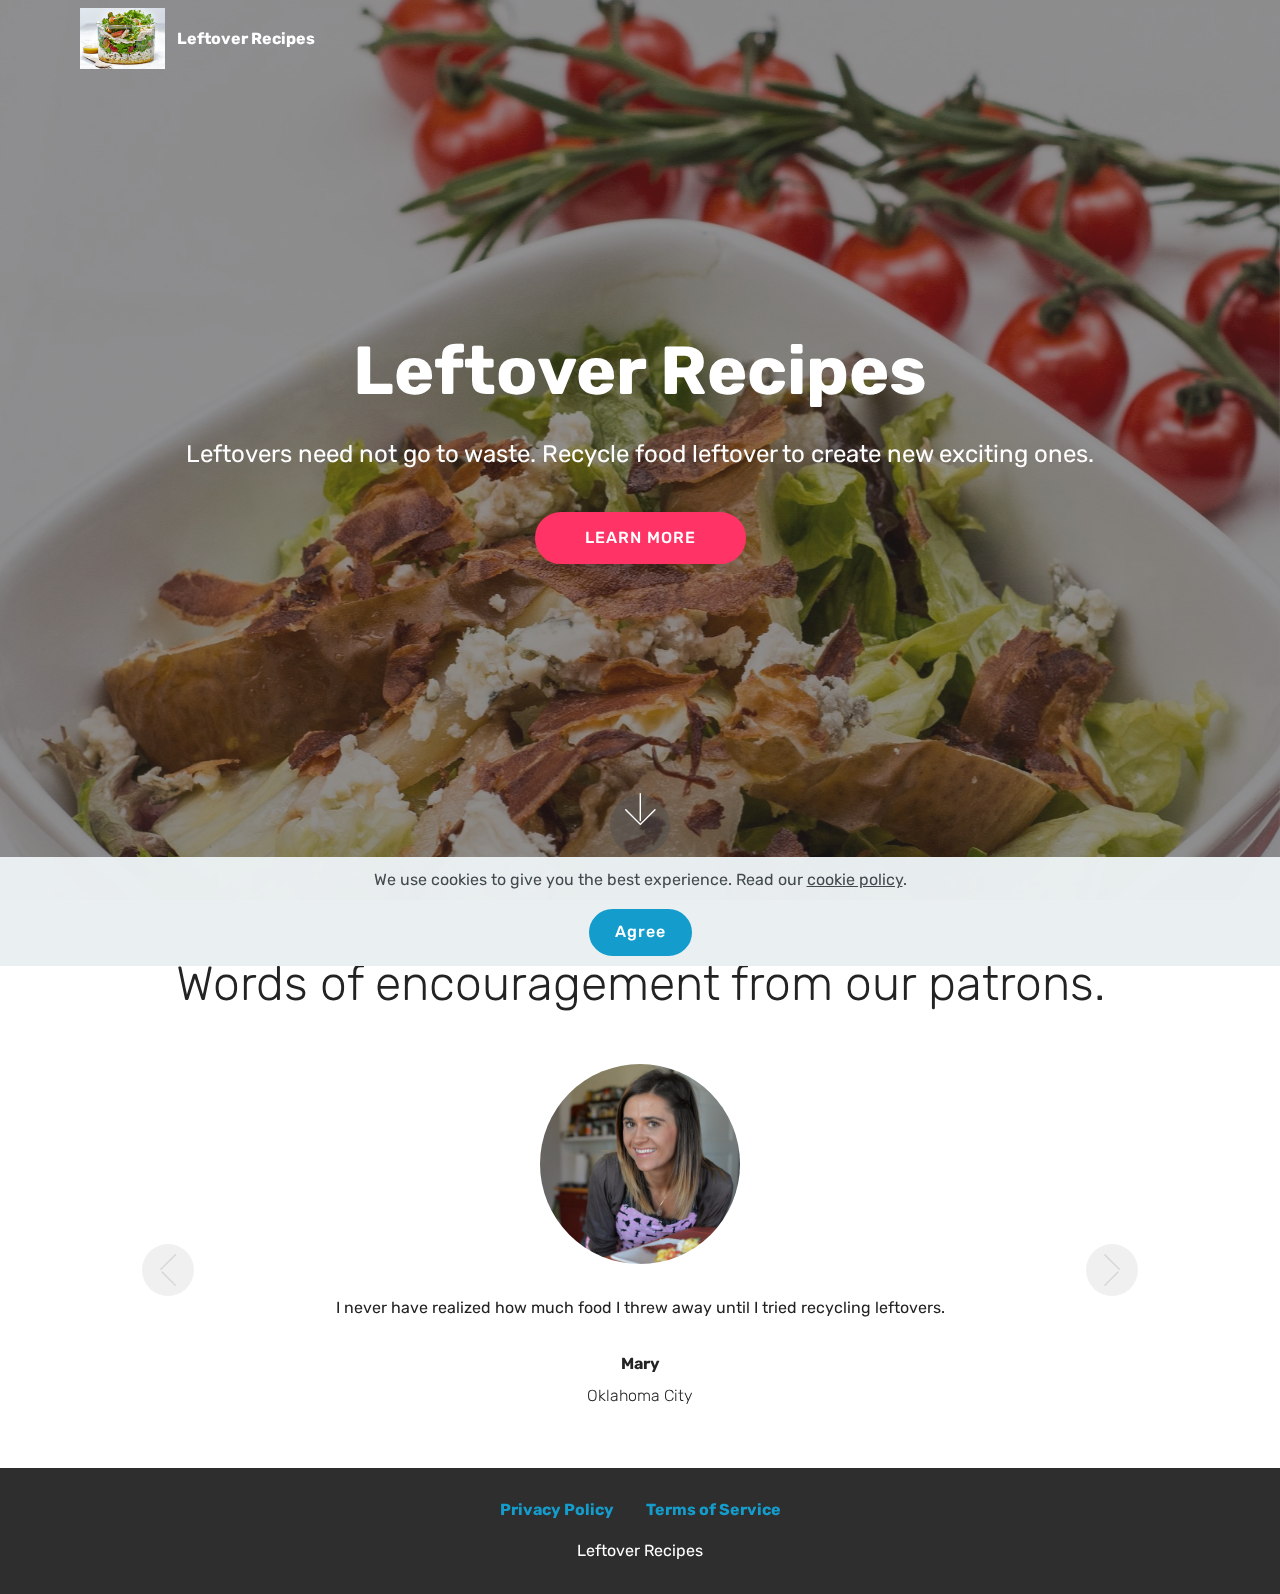
==== commit 9c001e88: "create github pages" ====
--- a/index.html
+++ b/index.html
@@ -61,7 +61,7 @@
     </nav>
 </section>
 
-<section class="engine"><a href="https://mobirise.info/p">website templates free download</a></section><section class="cid-s7zmdQbKcG mbr-fullscreen mbr-parallax-background" id="header2-1">
+<section class="engine"><a href="https://mobirise.info/s">bootstrap themes</a></section><section class="cid-s7zmdQbKcG mbr-fullscreen mbr-parallax-background" id="header2-1">
 
     
 
